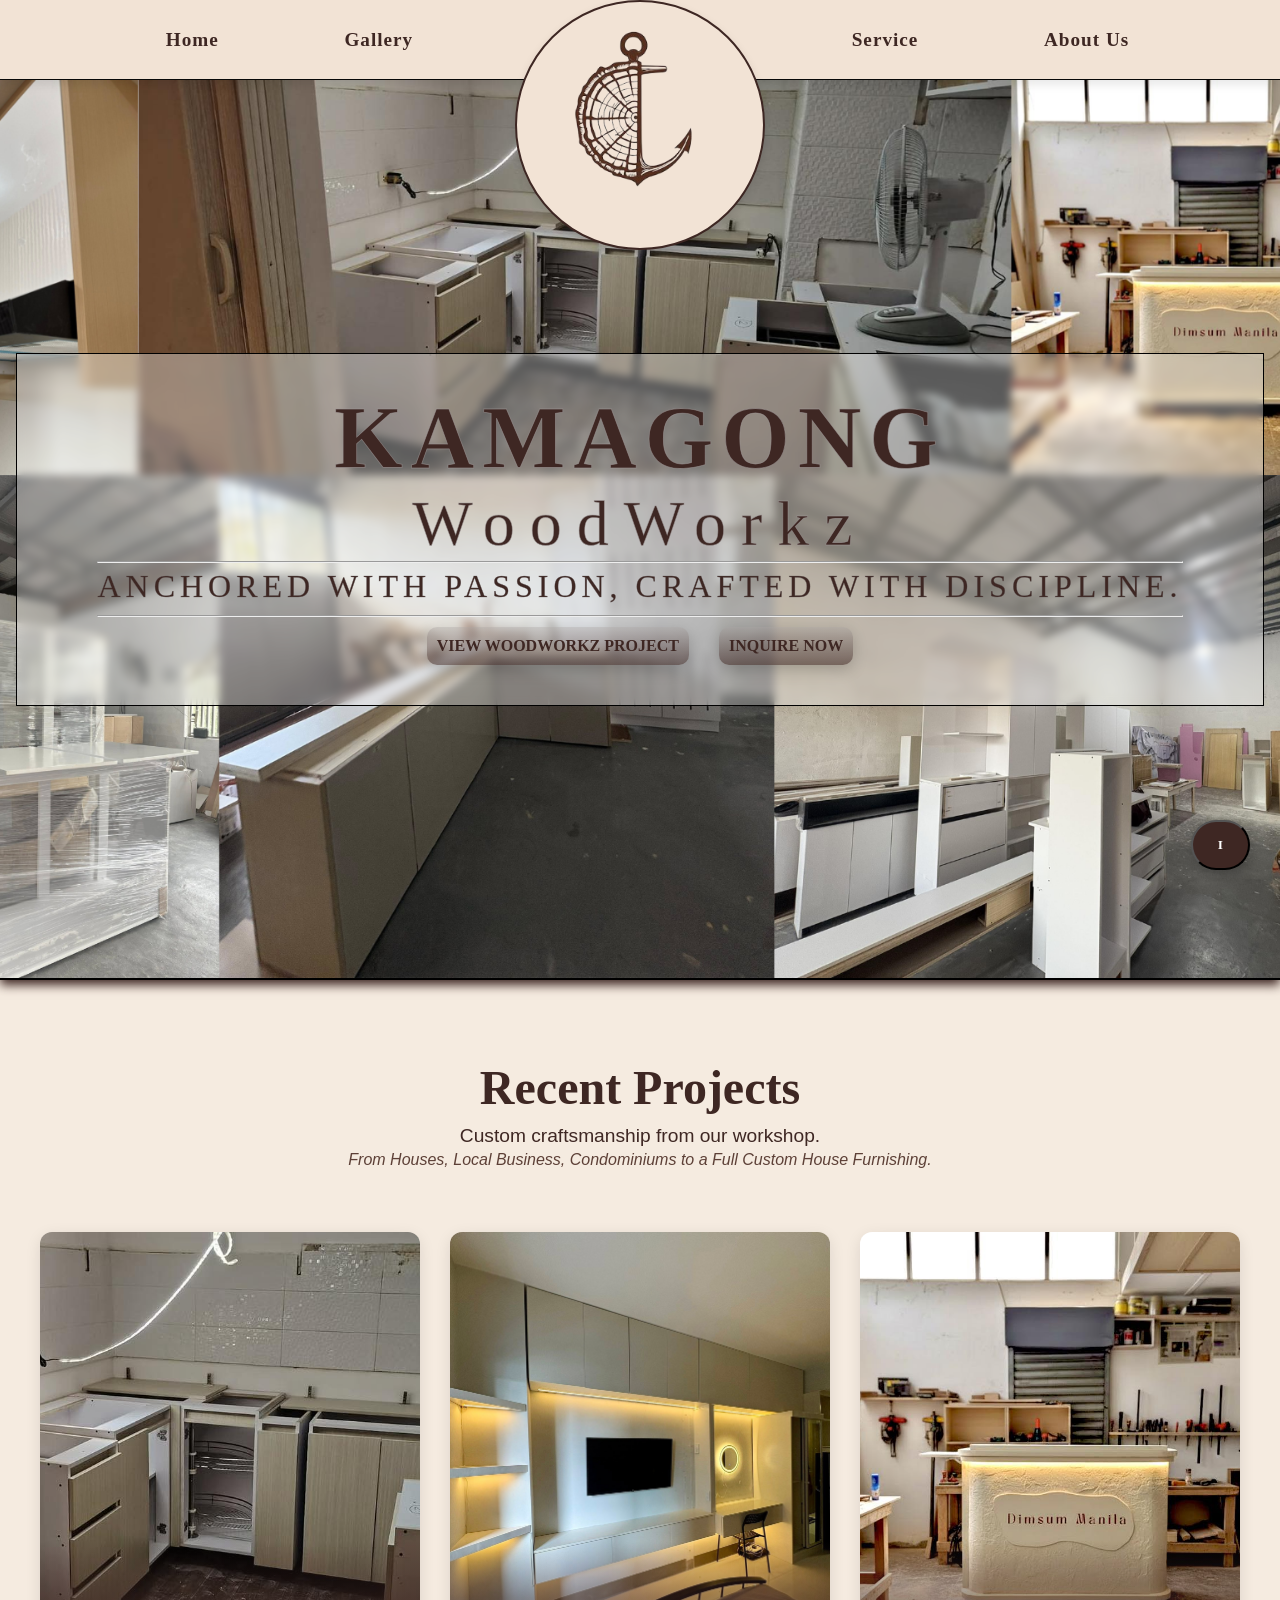
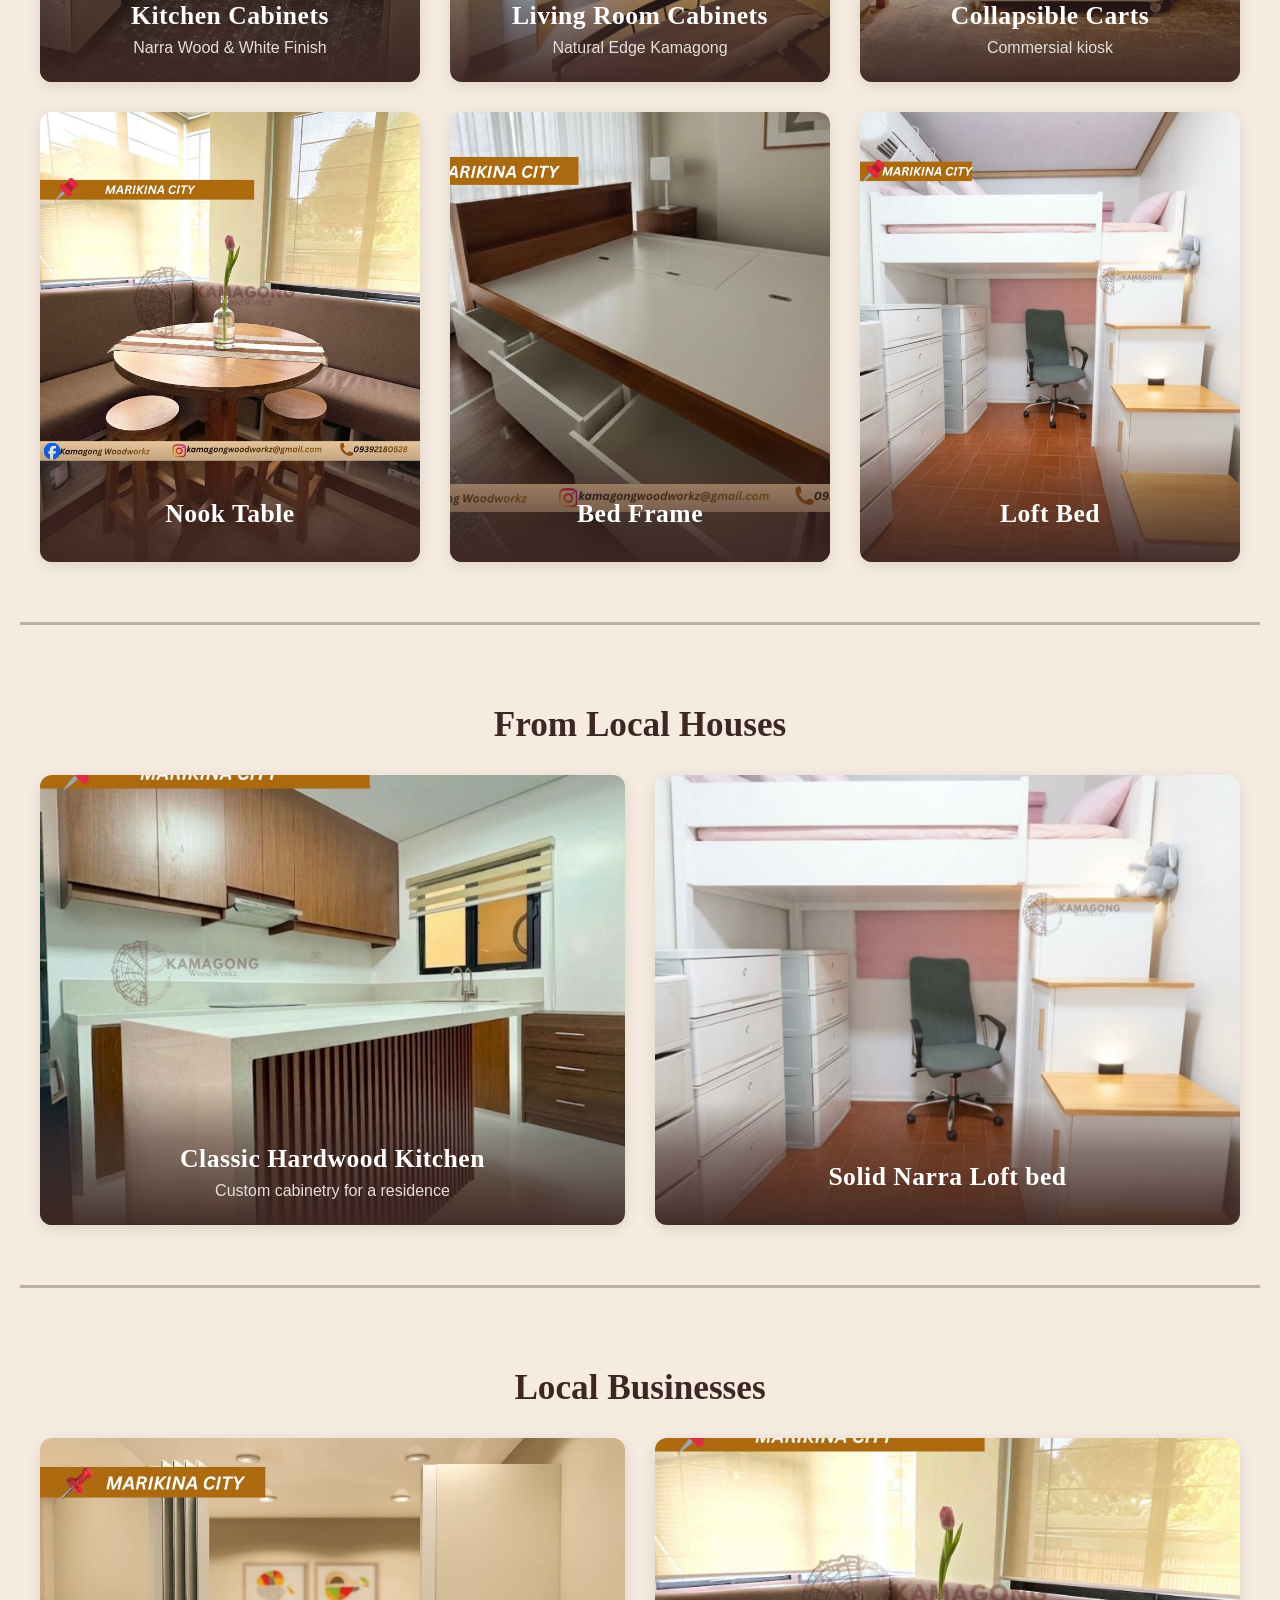
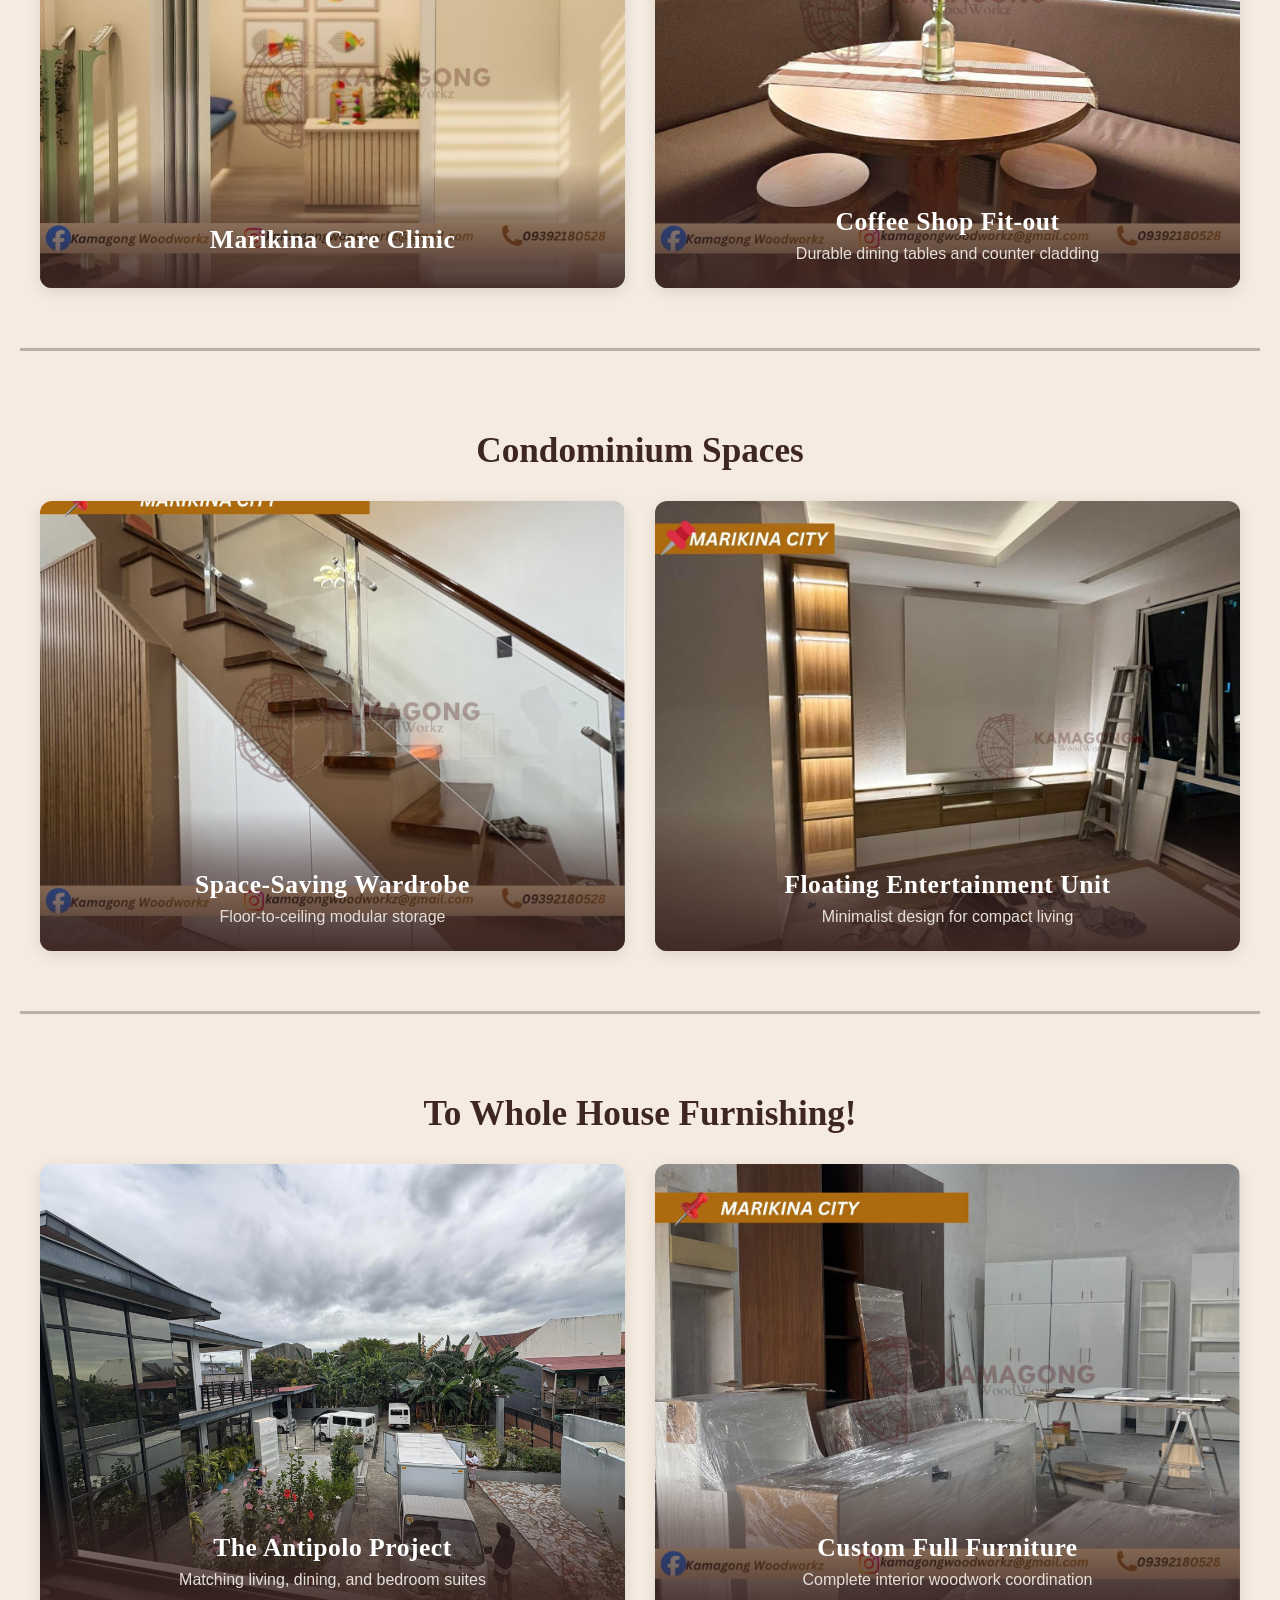
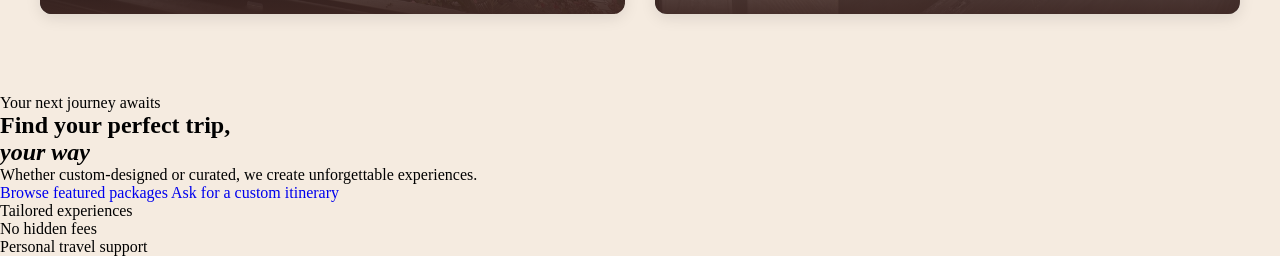
==== index.html @ b13bebf4 "1" ====
<!DOCTYPE html>
<html lang="en">
<head>
    <meta charset="UTF-8">
    <meta name="viewport" content="width=device-width, initial-scale=1.0">
    <title>Home | Kamagong WoodWorkz</title>

    <link rel="stylesheet" href="KamagongHome.css">
    <link rel="stylesheet" href="style.css">
    <link rel="stylesheet" href="navbarnew.css">
    <script src="navbar.js" defer></script>
  
</head>
        
<body>

   
    <header id="nav-bar" class="navbar">
        <nav class="nav-container">
            <div class="nav-links">
                <a href="KamagongHome.html">Home</a>
                <a href="#recent-projects">Gallery</a>
            </div>
            
            <div class="logo-wrapper">
               <a href="KamagongHome.html">
                <img src="photos/KAMAGONG-LOGO.png" alt="KamagongWoodWorkzLogo" class="logo-img">
                </a>
            </div>

            <div class="nav-links">
                <a href="KamagongService.html">Service</a>
                <a href="KamagongAboutUs.html">About Us</a>
            </div>
        </nav>
    </header>


    <section class="hero">
        <div class="hero-overlay">
            <div class="branding-box">
                <h1 class="main-title">KAMAGONG</h1>
                <h2 class="sub-title">WoodWorkz</h2>
                <hr>
                <h3 class="custom">ANCHORED WITH PASSION, CRAFTED WITH DISCIPLINE.</h3>
                <hr class="ruler">
                <div class="hero-buttons">
                        <a href="#recent-projects" class="hero-btn view-btn">View WoodWorkz Project</a>
                        <button class="hero-btn inquries-btn">Inquire Now</button>
                    </div>
                </div>

         </div>

    </section>


  <section id="recent-projects" class="gallery-section">
    <div class="gallery-header">
        <h2>Recent Projects</h2>
        <p class="p1">Custom craftsmanship from our workshop.</p>
        <p class="p2">From Houses, Local Business, Condominiums to a Full Custom House Furnishing.</p>
       
    </div>

    <div class="project-grid">

        <div class="project-card">
            <img src="photos/Modular Kitchen.png" alt="modern modular kitchen">
            <div class="card-gradient">
                <h3>Kitchen Cabinets</h3>
                <p>Narra Wood & White Finish</p>
            </div>
        </div>


        <div class="project-card">
            <img src="photos/Fameresidencescondominium.jpg" alt="modular cabinets">
            <div class="card-gradient">
                <h3>Living Room Cabinets</h3>
                <p>Natural Edge Kamagong</p>
            </div>
        </div>


        <div class="project-card">
            <img src="photos/kiosk.png" alt="collapsible carts">
            <div class="card-gradient">
                <h3>Collapsible Carts</h3>
                <p>Commersial kiosk</p>
            </div>
        </div>

    <div class="project-card">
            <img src="photos\breakfast nook table.jpg" alt="nook table">
            <div class="card-gradient">
                <h3>Nook Table</h3>
                <p></p>
            </div>
        </div>

    <div class="project-card">
            <img src="photos\custom bedframe.jpg" alt="Bed Frame">
            <div class="card-gradient">
                <h3>Bed Frame</h3>
                <p></p>
            </div>
        </div>
    
    <div  class="project-card">
            <img src="photos\friend loft bed.jpg" alt="loft bed">
            <div class="card-gradient">
                <h3>Loft Bed</h3>
                <p></p>
            </div>
        </div>
    </div>

<hr class="brik">

      <h3 class="category-title">From Local Houses</h3> 
    <div class="project-grid">
        <div class="project-card">
            <img src="photos\tangerine mar.jpg" alt="Residential Kitchen">
            <div class="card-gradient">
                <h3>Classic Hardwood Kitchen</h3>
                <p>Custom cabinetry for a residence</p>
            </div>
        </div>
        <div class="project-card">
            <img src="photos\friend loft bed.jpg" alt="loft bed">
            <div class="card-gradient">
                <h3>Solid Narra Loft bed</h3>
                <p></p>
            </div>
        </div>
    </div>

<hr class="brik">

    <h3 class="category-title">Local Businesses</h3>


    <div class="project-grid">
        <div class="project-card">
            <img src="photos\marikina care clinic.jpg" alt="clinic">
            <div class="card-gradient">
                <h3>Marikina Care Clinic</h3>
                <p></p>
            </div>
        </div>
        <div class="project-card">
            <img src="photos\breakfast nook table.jpg" alt="Cafe Tables">
            <div class="card-gradient">
                <h3>Coffee Shop Fit-out</h3>
                <p>Durable dining tables and counter cladding</p>
            </div>
        </div>
    </div>

 <hr class="brik">

    <h3 class="category-title">Condominium Spaces</h3>


    <div class="project-grid">
        <div class="project-card">
            <img src="photos\greenheight marikina.jpg" alt="Built-in Wardrobe">
            <div class="card-gradient">
                <h3>Space-Saving Wardrobe</h3>
                <p>Floor-to-ceiling modular storage</p>
            </div>
        </div>
        <div class="project-card">
            <img src="photos\MAKATI.jpg" alt="TV Console">
            <div class="card-gradient">
                <h3>Floating Entertainment Unit</h3>
                <p>Minimalist design for compact living</p>
            </div>
        </div>
    </div>
   
<hr class="brik">

    <h3 class="category-title">To Whole House Furnishing!</h3>
    <div class="project-grid">
        <div class="project-card">
            <img src="photos\antipolo rizal.jpg" alt="antipolohouse">
            <div class="card-gradient">
                <h3>The Antipolo Project</h3>
                <p>Matching living, dining, and bedroom suites</p>
            </div>
        </div>
        <div class="project-card">
            <img src="photos\satori residences.jpg" alt="Custom Full Furniture">
            <div class="card-gradient">
                <h3>Custom Full Furniture</h3>
                <p>Complete interior woodwork coordination</p>
            </div>
        </div>
    </div>

</section>




    <section class="cta-section">
    <div class="cta-inner">
        <p class="cta-accent">Your next journey awaits</p>
        <h2 class="cta-heading">
            Find your perfect trip,
            <br>
            <em>your way</em>
        </h2>
        <p class="cta-sub">
            Whether custom-designed or curated, we create unforgettable experiences.
        </p>
        <div class="cta-buttons">
            <a href="#packages" class="cta-btn cta-btn--primary">
                <i class="fa-solid fa-paper-plane"></i>
                Browse featured packages
            </a>
            <a href="contact.html?concern=custom" class="cta-btn cta-btn--secondary">
                <i class="fa-solid fa-user-plus"></i>
                Ask for a custom itinerary
            </a>
        </div>
    </div>
    
    <div class="cta-trust">
        <p>Tailored experiences</p>
        <p class="cta-trust-dot"></p>
        <p>No hidden fees</p>
        <p class="cta-trust-dot"></p>
        <p>Personal travel support</p>
    </div>
</section>

    <button class="inquire-btn" onclick="window.location.href='KamagongService.html'">I</button>


</body>
</html>
---- KamagongHome.css ----
/* Basic Reset */
:root 

@font-face {
    font-family: PlayfairDisplay; regular;
    src: url('Font\PlayfairDisplay-Regular.ttf') format('truetype');
    font-weight: 400;
    font-style: normal;
    font-display: swap;
}

@font-face {
    font-family: PlayfairDisplay; semi-bold;
    src: url('Font\PlayfairDisplay-SemiBold.ttf') format('truetype');
    font-weight: 600;
    font-style: normal;
    font-display: swap;
}

@font-face {
    font-family: nimbus san l; light;
    src: url('Font\nimbussansdot-ultrligh.otf') format('opentype');
    font-weight: 400;
    font-style: normal;
    font-display: swap;
}

@font-face {
    font-family: Freesans; oblique;
    src: url('Font\FreeSansOblique.otf') format('opentype');
    font-weight: 400;
    font-style: italic;
    font-display: swap;
}

@font-face {
    font-family: Freesans; bold;
    src: url('Font\FreeSansBold.otf') format('opentype');
    font-weight: 800;
    font-style: normal;
    font-display: swap;
}


* { 
    margin: 0;
    padding: 0;
    box-sizing: border-box;
}

body {
    font-family: 'PlayfairDisplay, serif;'
    background-color: #f4f4f4;
}


.hero {
    min-height: 100vh;
    background:  url('photos/KamagongMainBackground.png') no-repeat center center/cover;
    display: flex;
    border-bottom: 2px solid #000000;
    justify-content: center;
    box-shadow: 0 5px 10px #3e2723;
    align-items: center;
    position: relative; 
    z-index: 10;
}

.hero-buttons {
    display: flex;
    justify-content: center;
    gap: 30px;
}

.hero-btn {
    border: none;
    color:  #3e2723;
    padding: 10px 10px;
    font-size: 1rem;
    font-weight: 700;
    border-radius: 10px;
    text-decoration: none;
    cursor: pointer;
    transition: transform 0.2s ease, box-shadow 0.2s ease;
    text-transform: uppercase;
    font-family: var(--font-serif);
}



.view-btn {
    background-color: #a09a9963; 
    background: linear-gradient(to top, #3e27238f, #a09a9963);
    box-shadow: 0 5px 15px rgba(0,0,0,0.2);
}

.inquries-btn {
     background-color: #a09a9963; 
     background: linear-gradient(to top, #3e272396, #a09a9963);
     box-shadow: 0 5px 15px rgba(0,0,0,0.2);
}

.hero-btn:hover {
    transform: translateY(-2px);
    box-shadow: 0 10px 20px rgba(0,0,0,0.2);
}


/* Inquire Badge */
.hero-inquire-badge {
    position: absolute;
    bottom: 30px;
    right: 30px;
    background-color: #f6e6d1; /* The cream color from your logo */
    width: 110px;
    height: 110px;
    border-radius: 50%; 
    display: flex;
    flex-direction: column;
    justify-content: center;
    align-items: center;
    box-shadow: 0 4px 15px rgba(0,0,0,0.2);
    text-align: center;
    z-index: 30;
}

.badge-icon {
    width: 45px; 
    height: auto;
    margin-bottom: 5px;
}

.hero-inquire-badge p {
    font-size: 0.75rem;
    font-weight: bold;
    color: #3e2723;
    margin: 0;
    line-height: 1.2;
}


.aboutus {
    height: 120vh;
    background: url('half.png') no-repeat center center/cover;
    display: flex; 
    justify-content: center;
    align-items: center;
    position: relative;
}


.hero-overlay {
    background-color: rgba(255, 255, 255, 0.35); 
    backdrop-filter: blur(4px); 
    border: 1px solid #000000;
    padding: 40px 80px;
    text-align: center;
}

.main-title {
    font-size: 5.5rem;
    color: #3e2723; 
    -webkit-text-stroke: 0.8px #a19a9a96;
    letter-spacing: 8px;    
    line-height: 1;
    
}

.sub-title {
    font-size: 4rem;
    color: #3e2723;
    -webkit-text-stroke: 0.8px #a19a9a96;
    font-style: PlayfairDisplay;
    font-weight: 500;
    margin-top: 5px;
    letter-spacing: 15px;
}

.custom {
    font-size: 2rem;
    color: #3e2723;
    -webkit-text-stroke: 0.5px #5e545496;
    font-style: PlayfairDisplay;
    font-weight: 500;
    margin-top: 5px;
    letter-spacing: 5px;
}


        .inquire-widget {
            position: absolute;
            bottom: 30px;
            right: 50px;
            display: flex;
            flex-direction: column;
            align-items: center;
            z-index: 5;
        }

        .inquire-pointer {
            width: 0;
            height: 0;
            border-left: 10px solid transparent;
            border-right: 10px solid transparent;
            border-bottom: 12px solid #EBE4DD;
            margin-bottom: -1px; 
            filter: drop-shadow(0 -2px 2px rgba(0,0,0,0.2));
            z-index: 2;
        }


        .inquire-btn {
   
    position: fixed;
    bottom: 30px;
    right: 30px;
    z-index: 1000; 

    background-color: #3e2723; 
    color: #ffffff;
    padding: 15px 25px;
    border-radius: 50px; 
    text-decoration: none;
    font-weight: bold;
    font-family: 'Georgia', serif; 
    box-shadow: 0 4px 15px rgba(0, 0, 0, 0.3);
    
 
    transition: all 0.3s ease;
}

.inquire-btn:hover {
    background-color: #5d4037; 
    transform: translateY(-5px); 
    box-shadow: 0 10px 20px rgba(0, 0, 0, 0.4);
    color: #f5f5f5;
}

/* --- Base Section Styling --- */
.gallery-section {
    background-color: #f5ebe0; 
    padding: 80px 20px;
    text-align: center;
}

.gallery-header h2 {
    color: #3e2723; 
    font-size: 3rem;
    font-family: 'Georgia', serif;
    margin-bottom: 10px;
}

.p1{
    color: #3e2723;
    font-size: 1.2rem;
    font-family: 'Arial', sans-serif;
    margin-bottom: 0.2%;
}


.p2 {
    color: #5d4037; 
    font-size: 1rem;
    font-family: 'Arial', sans-serif;
    font-style: italic;
    margin-bottom: 60px; 
    line-height: 1.4;
}


/* --- The Grid Layout --- */
.project-grid {
    display: grid;
    grid-template-columns: repeat(auto-fit, minmax(320px, 1fr));
    gap: 30px;
    max-width: 1200px;
    margin: 0 auto;
}

.category-title {
    text-align: center;
    color: #3e2723;
    font-family: 'Georgia', serif;
    margin: 80px 0 30px;
    font-size: 2.2rem;
}


.project-card {
    position: relative;
    border-radius: 12px;
    overflow: hidden;
    height: 450px; 
    box-shadow: 0 4px 15px rgba(0, 0, 0, 0.1); 
    cursor: pointer;
}

/* The Image */
.project-card img {
    width: 100%;
    height: 100%;
    object-fit: cover; 
    transition: transform 0.5s ease; 
}


.card-gradient {
    position: absolute;
    bottom: 0;
    left: 0;
    width: 100%;
 
    background: linear-gradient(to top, rgba(62, 39, 35, 0.95) 0%, rgba(62, 39, 35, 0.5) 60%, transparent 100%);
    color: #ffffff;
    padding: 60px 20px 25px;
    box-sizing: border-box;
    text-align: center;
}

.card-gradient h3 {
    margin: 0 0 8px 0;
    font-family: 'nimbussansdot-ultrligh' light;
    font-size: 1.6rem;
    letter-spacing: 0.5px;
}

.card-gradient p {
    margin: 0;
    font-family: 'Arial', sans-serif;
    font-size: 1rem;
    color: #e6dfd9; 
}


.project-card:hover img {
    transform: scale(1.06);
}

hr.ruler {
margin: 10px auto;

}

hr.brik {
    width: 100%; 
    border: none; 
    border-top: 3px solid #3e2723; 
    opacity: 0.3; 
    

    margin: 60px auto; 
}





/* Mobile Responsiveness */
@media (max-width: 768px) {
    .nav-links { gap: 15px; }
    .main-title { font-size: 2.5rem; }
    .sub-title { font-size: 1.8rem; }
    .logo-wrapper { width: 100px; height: 100px; top: 15px; }
}
---- style.css ----
/*This is our global css file.*/

@font-face {
    font-family: Cinzel;
    src: url('Font\Cinzel.ttf') format('truetype');
    font-weight: 400;
    font-style: normal;
    font-display: swap;
}

@font-face {
    font-family: PlayfairDisplay; regular;
    src: url('Font\PlayfairDisplay-Regular.ttf') format('truetype');
    font-weight: 400;
    font-style: normal;
    font-display: swap;
}

@font-face {
    font-family: PlayfairDisplay; semi-bold;
    src: url('Font\PlayfairDisplay-SemiBold.ttf') format('truetype');
    font-weight: 600;
    font-style: normal;
    font-display: swap;
}

@font-face {
    font-family: Freesans;
    src: url('Font\FreeSans.otf') format('opentype');
    font-weight: 500;
    font-style: normal;
    font-display: swap;
}

@font-face {
    font-family: Freesans; bold;
    src: url('Font\FreeSansBold.otf') format('opentype');
    font-weight: 800;
    font-style: normal;
    font-display: swap;
}

@font-face {
    font-family: Freesans; oblique;
    src: url('Font\FreeSansOblique.otf') format('opentype');
    font-weight: 400;
    font-style: italic;
    font-display: swap;
}

@font-face {
    font-family: Freesans; bold oblique;
    src: url('Font\FreeSansBoldOblique.otf') format('opentype');
    font-weight: 800;
    font-style: italic;
    font-display: swap;
}

@font-face {
    font-family: nimbus san l; regular;
    src: url('Font\NimbusSanL-Reg.otf') format('opentype');
    font-weight: 400;
    font-style: normal;
    font-display: swap;
}

@font-face {
    font-family: nimbus san l; bold;
    src: url('Font\NimbusSanL-Bol.otf') format('opentype');
    font-weight: 800;
    font-style: normal;
    font-display: swap;
}

@font-face {
    font-family: nimbus san l; light;
    src: url('Font\nimbussansdot-ultrligh.otf') format('opentype');
    font-weight: 400;
    font-style: normal;
    font-display: swap;
}


:root {
--kamagong-meta:#502d1e; /*newmeta*/
--backround: #f5ebe0;
--kamagong:#5c2c18; /*Kamagong logo Color*/
--color: #3e2723;
--nav-bar: #fff7e9;
--white: #ffffff; /*for backrounds and text*/
--secondary-light: #8a96b0; /*Light Gray*/
--soft-blue: #dceaf1; /*(For Soft Look)*/
--surface: #f5f9fb;   /*Off-White background*/
--surface-strong: #edf4f7; /*For it to pop on white BG*/
--surface-line: #d8e5ec; /*Border on white*/
}
*{
    margin: 0;
    padding: 0;
    box-sizing: border-box;
    text-decoration: none;
    list-style: none;
}
body{
    min-height: 100vh;
    min-height: 100dvh;
    font-family: 'PlayFairDisplay' serif;
    background-color: #f5ebe0;
}
/*FOOTER*/
.site-footer {
    background: var(--primary-dark);
    color: rgba(255,255,255,0.7);
}

.footer-inner {
    display: grid;
    grid-template-columns: minmax(0, 2fr) minmax(280px, 1fr);
    gap: 48px;
    padding: 72px 6vw 56px;
    max-width: 1280px;
    margin: 0 auto;
    align-items: start;
}

.footer-main {
    display: grid;
    grid-template-columns: minmax(220px, 1.4fr) repeat(2, minmax(140px, 1fr));
    gap: 32px;
    align-items: start;
}

/* Brand col */
.footer-brand,
.footer-col,
.footer-contact {
    display: flex;
    flex-direction: column;
    align-items: flex-start;
    gap: 14px;
}

.footer-logo {
    font-family: PlayfairDisplay, serif;
    font-weight: 900;
    font-size: 1.35rem;
    color: var(--white);
    line-height: 1.2;
    display: block;
    margin-bottom: 14px;
}

.footer-logo span {
    font-size: 0.85rem;
    color: var(--gold);
    font-weight: 700;
    font-family: Montserrat, sans-serif;
    letter-spacing: 0.05em;
}

.footer-tagline {
    font-size: 0.83rem;
    line-height: 1.7;
    color: rgba(255,255,255,0.45);
    max-width: 260px;
    margin-bottom: 22px;
}

.footer-socials {
    display: flex;
    flex-wrap: wrap;
    gap: 10px;
}

.footer-socials a {
    width: 36px; height: 36px;
    border-radius: 50%;
    background: rgba(255,255,255,0.08);
    color: rgba(255,255,255,0.65);
    display: flex; align-items: center; justify-content: center;
    font-size: 0.85rem;
    transition: background 0.25s ease, color 0.25s ease, transform 0.25s ease;
}

.footer-socials a:hover { background: var(--gold); color: var(--primary-dark); transform: scale(1.12); }

/* Col headings */
.footer-col h4,
.footer-contact h4 {
    font-family: Montserrat, sans-serif;
    font-size: 0.7rem;
    font-weight: 800;
    letter-spacing: 0.18em;
    text-transform: uppercase;
    color: var(--white);
    margin-bottom: 20px;
    padding-bottom: 10px;
    border-bottom: 1px solid rgba(255,255,255,0.08);
}

.footer-col ul {
    list-style: none;
    display: flex;
    flex-direction: column;
    gap: 12px;
}

.footer-col ul li a {
    font-size: 0.83rem;
    color: rgba(255,255,255,0.52);
    transition: color 0.25s ease, padding-left 0.25s ease;
    display: inline-block;
}

.footer-col ul li a:hover { color: var(--gold); padding-left: 5px; }

.footer-contact-list {
    list-style: none;
    display: flex;
    flex-direction: column;
    gap: 16px;
    width: 100%;
}

.footer-contact-list li {
    display: flex;
    align-items: flex-start;
    gap: 12px;
    color: rgba(255,255,255,0.68);
}

.footer-contact-list i {
    color: var(--gold);
    font-size: 0.95rem;
    width: 16px;
    margin-top: 0.2rem;
    flex-shrink: 0;
}

.footer-contact-list a {
    font-size: 0.83rem;
    line-height: 1.7;
    color: rgba(255,255,255,0.68);
    transition: color 0.25s ease, opacity 0.25s ease;
}

.footer-contact-list a:hover {
    color: var(--gold);
}

/* Bottom bar */
.footer-bottom {
    display: flex;
    align-items: center;
    justify-content: space-between;
    flex-wrap: wrap;
    gap: 8px;
    padding: 20px 6vw;
    max-width: 1280px;
    margin: 0 auto;
    border-top: 1px solid rgba(255,255,255,0.06);
    font-size: 0.75rem;
    color: rgba(255,255,255,0.28);
}

/*Footer Responsive*/
/* Tablet */
@media (max-width: 900px) {
.footer-inner {
        grid-template-columns: 1fr 1fr;
        gap: 36px;
    }

    .footer-main {
        grid-template-columns: 1fr 1fr;
        gap: 28px;
    }

    .footer-brand {
        grid-column: 1 / -1;
    }
}
/* Mobile */
@media (max-width: 600px) {
    .footer-inner { 
        grid-template-columns: 1fr; 
        padding: 56px 5vw 40px; 
    }

    .footer-main {
        grid-template-columns: 1fr;
        gap: 24px;
    }

    .footer-brand,
    .footer-col,
    .footer-contact {
        align-items: center;
        text-align: center;
    }

    .footer-tagline {
        max-width: 100%;
    }

    .footer-col ul,
    .footer-contact-list {
        align-items: center;
    }

    .footer-contact-list li {
        justify-content: center;
        text-align: center;
    }

    .footer-bottom {
        flex-direction: column;
        text-align: center;
    }
    
}
---- navbarnew.css ----
/* Navigation Bar */
.navbar {
    background-color: #f2e3d5; /* Light cream/beige from image_bb0439.jpg */
    height: 80px; 
    display: flex;
    justify-content: center;
    align-items: center;
    position: relative;
    border-bottom: 1px solid #080808;
    z-index: 100;
    box-shadow: 0 4px 10px rgba(0,0,0,0.1);
}

.navbar {
  position: sticky;
  top: 0; 
  z-index: 100; 

}

.nav-container {
    width: 90%;
    max-width: 1200px;
    display: flex;
    justify-content: space-between;
    align-items: center;
    
}

.nav-links {
    display: flex;
    gap: 100px;
    flex: 1;
    justify-content: center;
    
}

.nav-links a {
    text-decoration: none;
    color: #3e2723;
    font-weight: 700;
    font-size: 1.2rem;
    letter-spacing: 1px;
    padding: 0.45rem 0.8rem;
    transition: background-color 0.3s ease;
    border-radius: 8px;
    
}

.nav-links a:hover {
            background-color: #3e27231f;
            box-shadow: 0 3px 5px #3e2723;
            transform: translateY(-3px); css
            
        } 


/* Floating Circular Logo */
.logo-wrapper {
    background-color: #f2e3d5;
    width: 250px;
    height: 250px;
    border-radius: 50%;
    border: 2px solid #3e2723;
    display: flex;
    justify-content: center;
    align-items: center;
    position: relative;
    top: 85px;
    transition: all 0.5s cubic-bezier(0.25, 1, 0.5, 1);
    box-shadow: 0 4px 10px rgba(0,0,0,0.1);
}

.logo-img {
    width: 500px;
    height: auto;
    transition: all 0.5s ease;
}
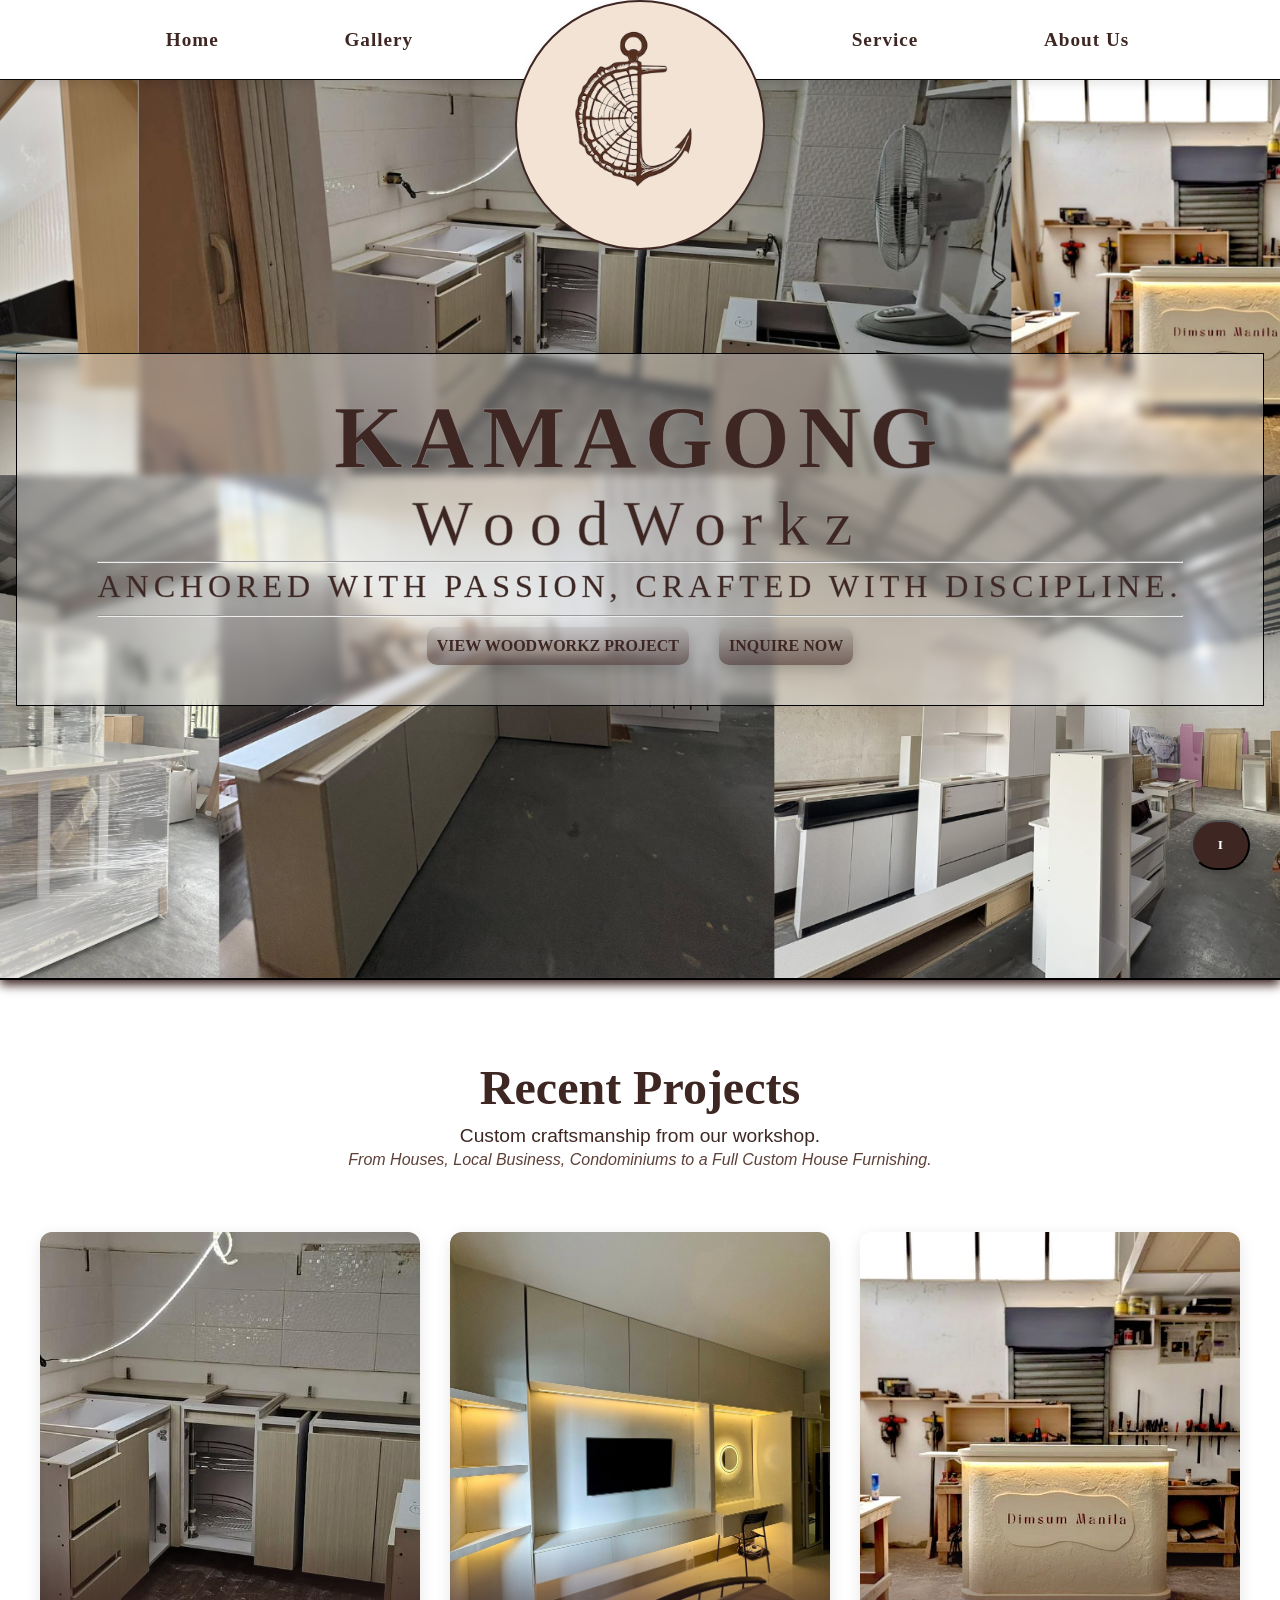
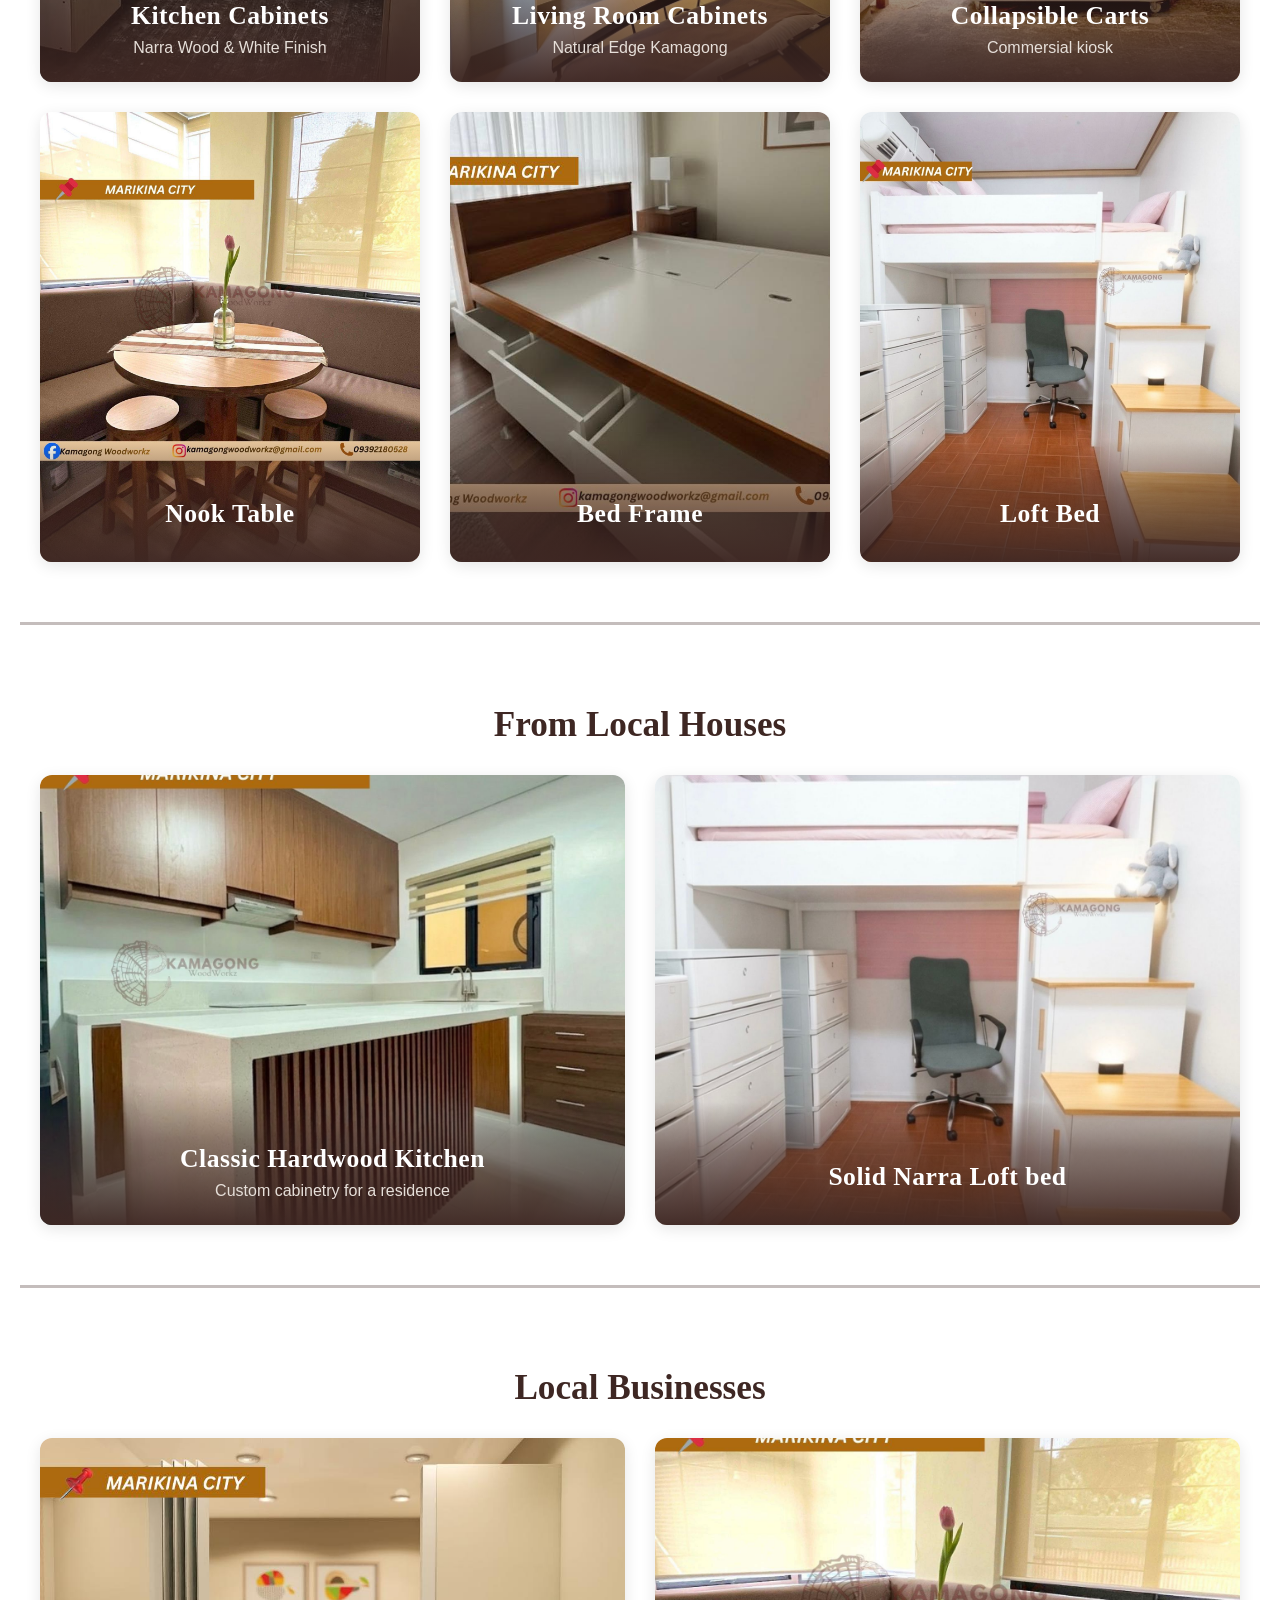
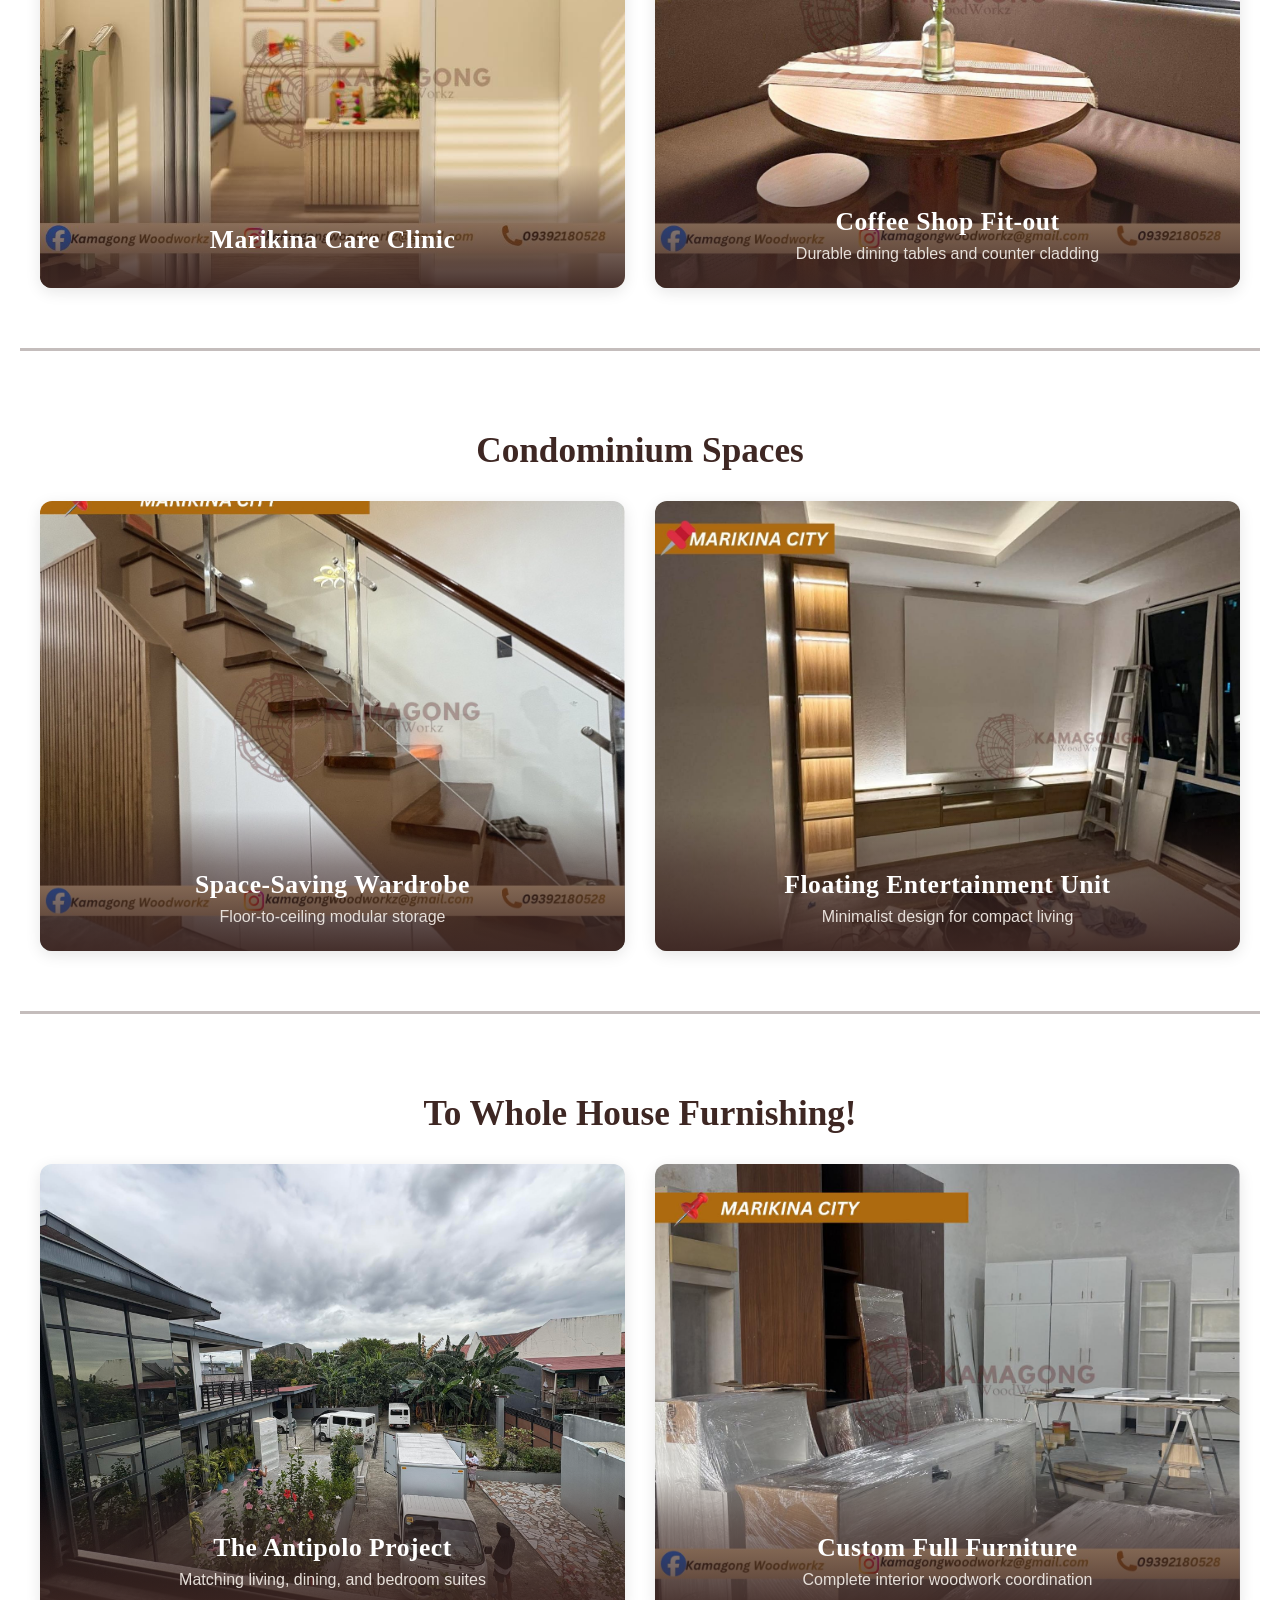
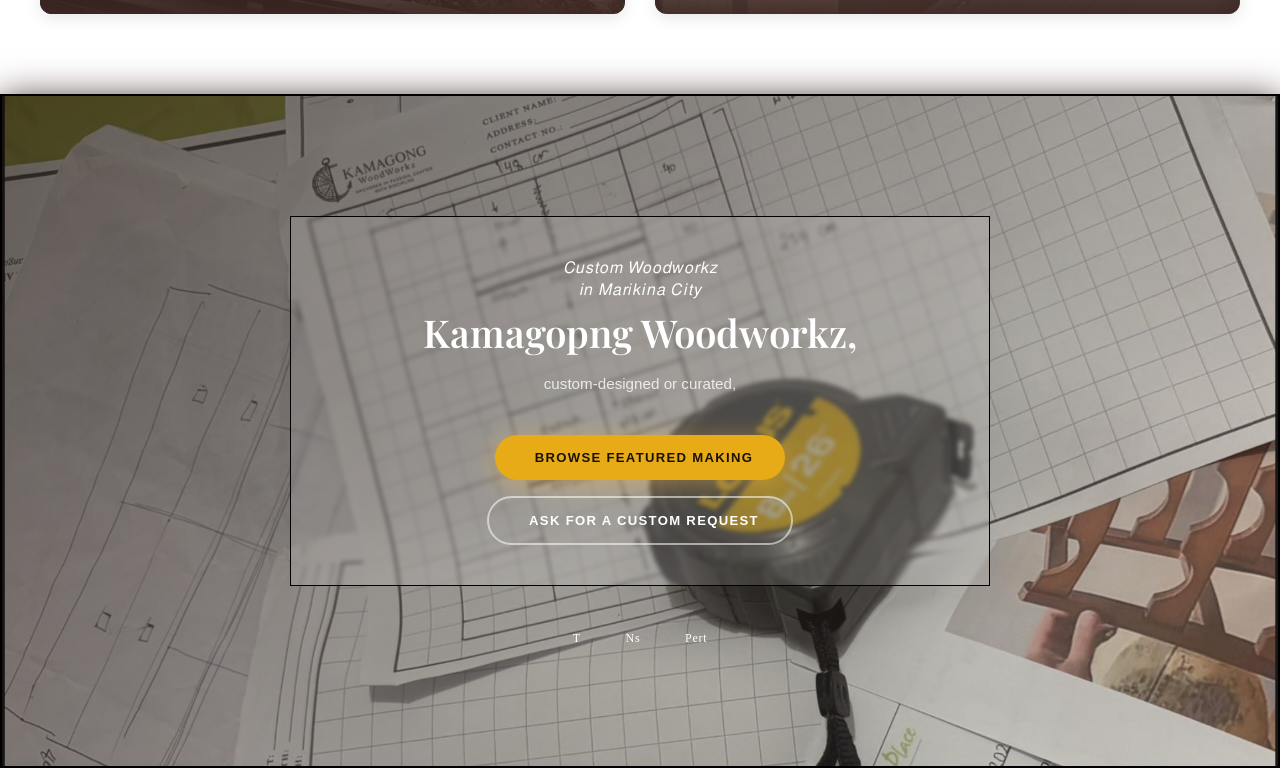
==== commit 5900966e: "cta sec" ====
--- a/index.html
+++ b/index.html
@@ -6,6 +6,7 @@
     <title>Home | Kamagong WoodWorkz</title>
 
     <link rel="stylesheet" href="KamagongHome.css">
+    <link rel="stylesheet" href="cta.css">
     <link rel="stylesheet" href="style.css">
     <link rel="stylesheet" href="navbarnew.css">
     <script src="navbar.js" defer></script>
@@ -201,41 +202,39 @@
     </div>
 
 </section>
-
-
-
-
-    <section class="cta-section">
+    
+<section class="cta-section">
     <div class="cta-inner">
-        <p class="cta-accent">Your next journey awaits</p>
+        <p class="cta-accent">Custom Woodworkz <br> in Marikina City</p></p>
+
         <h2 class="cta-heading">
-            Find your perfect trip,
-            <br>
-            <em>your way</em>
+       Kamagopng Woodworkz,<br><em></em>
         </h2>
+
         <p class="cta-sub">
-            Whether custom-designed or curated, we create unforgettable experiences.
+            custom-designed or curated,
         </p>
+
         <div class="cta-buttons">
-            <a href="#packages" class="cta-btn cta-btn--primary">
-                <i class="fa-solid fa-paper-plane"></i>
-                Browse featured packages
-            </a>
-            <a href="contact.html?concern=custom" class="cta-btn cta-btn--secondary">
-                <i class="fa-solid fa-user-plus"></i>
-                Ask for a custom itinerary
-            </a>
-        </div>
-    </div>
-    
+        <a href="#packages" class="cta-btn cta-btn--primary">
+            <i class="fa-solid fa-paper-plane"></i>Browse featured making
+        </a>
+        <a href="contact.html?concern=custom" class="cta-btn cta-btn--secondary">
+            <i class="fa-solid fa-user-plus"></i> Ask for a custom request
+        </a>
+        </div>
+    </div>
+
     <div class="cta-trust">
-        <p>Tailored experiences</p>
+        <p>T</p>
         <p class="cta-trust-dot"></p>
-        <p>No hidden fees</p>
+        <p>Ns</p>
         <p class="cta-trust-dot"></p>
-        <p>Personal travel support</p>
+        <p>Pert</p>
     </div>
 </section>
+
+
 
     <button class="inquire-btn" onclick="window.location.href='KamagongService.html'">I</button>
 
--- a/KamagongHome.css
+++ b/KamagongHome.css
@@ -1,42 +1,83 @@
-/* Basic Reset */
-:root 
-
-@font-face {
-    font-family: PlayfairDisplay; regular;
-    src: url('Font\PlayfairDisplay-Regular.ttf') format('truetype');
+/* --- Cinzel --- */
+@font-face {
+    font-family: 'Cinzel';
+    src: url('Font/Cinzel.ttf') format('truetype');
     font-weight: 400;
     font-style: normal;
     font-display: swap;
 }
 
-@font-face {
-    font-family: PlayfairDisplay; semi-bold;
-    src: url('Font\PlayfairDisplay-SemiBold.ttf') format('truetype');
-    font-weight: 600;
-    font-style: normal;
-    font-display: swap;
-}
-
-@font-face {
-    font-family: nimbus san l; light;
-    src: url('Font\nimbussansdot-ultrligh.otf') format('opentype');
+/* --- Playfair Display --- */
+@font-face {
+    font-family: 'PlayfairDisplay';
+    src: url('Font/PlayfairDisplay-Regular.ttf') format('truetype');
+    font-weight: 400; /* Regular */
+    font-style: normal;
+    font-display: swap;
+}
+
+@font-face {
+    font-family: 'PlayfairDisplay';
+    src: url('Font/PlayfairDisplay-SemiBold.ttf') format('truetype');
+    font-weight: 600; /* Semi-bold */
+    font-style: normal;
+    font-display: swap;
+}
+
+/* --- FreeSans --- */
+@font-face {
+    font-family: 'FreeSans';
+    src: url('Font/FreeSans.otf') format('opentype');
+    font-weight: 500;
+    font-style: normal;
+    font-display: swap;
+}
+
+@font-face {
+    font-family: 'FreeSans';
+    src: url('Font/FreeSansBold.otf') format('opentype');
+    font-weight: 800;
+    font-style: normal;
+    font-display: swap;
+}
+
+@font-face {
+    font-family: 'FreeSans';
+    src: url('Font/FreeSansOblique.otf') format('opentype');
     font-weight: 400;
-    font-style: normal;
-    font-display: swap;
-}
-
-@font-face {
-    font-family: Freesans; oblique;
-    src: url('Font\FreeSansOblique.otf') format('opentype');
+    font-style: oblique; /* Or italic */
+    font-display: swap;
+}
+
+@font-face {
+    font-family: 'FreeSans';
+    src: url('Font/FreeSansBoldOblique.otf') format('opentype');
+    font-weight: 800;
+    font-style: oblique;
+    font-display: swap;
+}
+
+/* --- Nimbus San L --- */
+@font-face {
+    font-family: 'Nimbus San L';
+    src: url('Font/NimbusSanL-Reg.otf') format('opentype');
     font-weight: 400;
-    font-style: italic;
-    font-display: swap;
-}
-
-@font-face {
-    font-family: Freesans; bold;
-    src: url('Font\FreeSansBold.otf') format('opentype');
+    font-style: normal;
+    font-display: swap;
+}
+
+@font-face {
+    font-family: 'Nimbus San L';
+    src: url('Font/NimbusSanL-Bol.otf') format('opentype');
     font-weight: 800;
+    font-style: normal;
+    font-display: swap;
+}
+
+@font-face {
+    font-family: 'Nimbus San L';
+    src: url('Font/nimbussansdot-ultrligh.otf') format('opentype');
+    font-weight: 300; /* Light is usually 300 */
     font-style: normal;
     font-display: swap;
 }
@@ -238,7 +279,7 @@
 
 /* --- Base Section Styling --- */
 .gallery-section {
-    background-color: #f5ebe0; 
+    background-color: #ffffff; 
     padding: 80px 20px;
     text-align: center;
 }
--- a/cta.css
+++ b/cta.css
@@ -0,0 +1,212 @@
+/* --- Cinzel --- */
+@font-face {
+    font-family: 'Cinzel';
+    src: url('Font/Cinzel.ttf') format('truetype');
+    font-weight: 400;
+    font-style: normal;
+    font-display: swap;
+}
+
+/* --- Playfair Display --- */
+@font-face {
+    font-family: 'PlayfairDisplay';
+    src: url('Font/PlayfairDisplay-Regular.ttf') format('truetype');
+    font-weight: 400; /* Regular */
+    font-style: normal;
+    font-display: swap;
+}
+
+@font-face {
+    font-family: 'PlayfairDisplay';
+    src: url('Font/PlayfairDisplay-SemiBold.ttf') format('truetype');
+    font-weight: 600; /* Semi-bold */
+    font-style: normal;
+    font-display: swap;
+}
+
+/* --- FreeSans --- */
+@font-face {
+    font-family: 'FreeSans';
+    src: url('Font/FreeSans.otf') format('opentype');
+    font-weight: 500;
+    font-style: normal;
+    font-display: swap;
+}
+
+@font-face {
+    font-family: 'FreeSans';
+    src: url('Font/FreeSansBold.otf') format('opentype');
+    font-weight: 800;
+    font-style: normal;
+    font-display: swap;
+}
+
+@font-face {
+    font-family: 'FreeSans';
+    src: url('Font/FreeSansOblique.otf') format('opentype');
+    font-weight: 400;
+    font-style: oblique; /* Or italic */
+    font-display: swap;
+}
+
+@font-face {
+    font-family: 'FreeSans';
+    src: url('Font/FreeSansBoldOblique.otf') format('opentype');
+    font-weight: 800;
+    font-style: oblique;
+    font-display: swap;
+}
+
+/* --- Nimbus San L --- */
+@font-face {
+    font-family: 'Nimbus San L';
+    src: url('Font/NimbusSanL-Reg.otf') format('opentype');
+    font-weight: 400;
+    font-style: normal;
+    font-display: swap;
+}
+
+@font-face {
+    font-family: 'Nimbus San L';
+    src: url('Font/NimbusSanL-Bol.otf') format('opentype');
+    font-weight: 800;
+    font-style: normal;
+    font-display: swap;
+}
+
+@font-face {
+    font-family: 'Nimbus San L';
+    src: url('Font/nimbussansdot-ultrligh.otf') format('opentype');
+    font-weight: 300; /* Light is usually 300 */
+    font-style: normal;
+    font-display: swap;
+}
+
+
+.cta-section {
+    min-height: 100%;
+    width: 100%;
+    padding: 120px 6vw;
+    background: url('photos/cta-backround.png') no-repeat center center/cover;
+    display: flex;
+    border: 2px solid #000000;
+    justify-content: center;
+    box-shadow: 0 5px 35px #3e2723;
+    align-items: center;
+    position: relative; 
+    z-index: 10;
+    flex-direction: column;
+    background-size: cover;
+    overflow: hidden;
+    
+}
+
+.cta-inner {
+
+    background-color: #ffffff1e;
+    backdrop-filter: blur(2px);
+    border: 1px solid #000000;
+    padding: 40px 80px;
+    text-align: center;
+
+}
+
+
+.cta-section::before {
+    content: '';
+    position: absolute;
+    inset: 0;
+    background: linear-gradient(135deg, #241a189f, #f2e3d51c);
+}
+
+
+.cta-inner {
+    position: relative;
+    z-index: 1;
+    text-align: center;
+    max-width: 700px;
+    margin: 0 auto;
+}
+
+
+.cta-accent {
+    font-family: freesans;
+    font-style: oblique;          
+    font-weight: 400;
+    color: #ffffff;
+    letter-spacing: 0.05em;
+    margin-bottom: 0.6rem; 
+}
+
+.cta-heading {
+    font-family: PlayfairDisplay, serif;
+    font-size: 2.4rem;
+    font-weight: 700;
+    color: #ffffff;
+    line-height: 1.15;
+    margin: 0 0 1rem;
+
+}
+
+.cta-sub {
+    font-family: Montserrat, sans-serif;
+    font-size: 0.95rem;
+    font-weight: 400;
+    color: rgba(255, 255, 255, 0.8);
+    line-height: 1.7;
+    margin: 0 0 2.4rem;
+}
+
+
+.cta-buttons {
+    display: flex;
+    gap: 16px;
+    justify-content: center;
+    flex-wrap: wrap;
+
+}
+
+.cta-btn--primary {
+    background: #e8ab18;
+    color: #1a1200;
+    box-shadow: 0 4px 24px rgba(240, 177, 61, 0.45);
+
+}
+
+.cta-btn {
+    display: inline-flex;
+    align-items: center;
+    gap: 8px;
+    padding: 15px 32px;
+    border-radius: 50px;
+    font-family: Montserrat, sans-serif;
+    font-size: 0.82rem;
+    font-weight: 800;
+    letter-spacing: 0.1em;
+    text-transform: uppercase;
+    cursor: pointer;
+    transition: all var(--trans);
+    position: relative;
+    overflow: hidden;
+
+}
+
+.cta-btn--secondary {
+    background: transparent;
+    color: #ffffff;
+    border: 2px solid rgba(255, 255, 255, 0.55);
+
+}
+
+.cta-trust {
+    position: relative;
+    margin-top: 2.8rem;
+    font-size: 0.75rem;
+    font-weight: 400;
+    letter-spacing: 0.06em;
+    color: #ffffff;
+    display: flex;
+    align-items: center;
+    justify-content: center;
+    gap: 1.4rem;
+}
--- a/style.css
+++ b/style.css
@@ -1,85 +1,86 @@
-/*This is our global css file.*/
-
-@font-face {
-    font-family: Cinzel;
-    src: url('Font\Cinzel.ttf') format('truetype');
+/* --- Cinzel --- */
+@font-face {
+    font-family: 'Cinzel';
+    src: url('Font/Cinzel.ttf') format('truetype');
     font-weight: 400;
     font-style: normal;
     font-display: swap;
 }
 
-@font-face {
-    font-family: PlayfairDisplay; regular;
-    src: url('Font\PlayfairDisplay-Regular.ttf') format('truetype');
+/* --- Playfair Display --- */
+@font-face {
+    font-family: 'PlayfairDisplay';
+    src: url('Font/PlayfairDisplay-Regular.ttf') format('truetype');
+    font-weight: 400; /* Regular */
+    font-style: normal;
+    font-display: swap;
+}
+
+@font-face {
+    font-family: 'PlayfairDisplay';
+    src: url('Font/PlayfairDisplay-SemiBold.ttf') format('truetype');
+    font-weight: 600; /* Semi-bold */
+    font-style: normal;
+    font-display: swap;
+}
+
+/* --- FreeSans --- */
+@font-face {
+    font-family: 'FreeSans';
+    src: url('Font/FreeSans.otf') format('opentype');
+    font-weight: 500;
+    font-style: normal;
+    font-display: swap;
+}
+
+@font-face {
+    font-family: 'FreeSans';
+    src: url('Font/FreeSansBold.otf') format('opentype');
+    font-weight: 800;
+    font-style: normal;
+    font-display: swap;
+}
+
+@font-face {
+    font-family: 'FreeSans';
+    src: url('Font/FreeSansOblique.otf') format('opentype');
     font-weight: 400;
-    font-style: normal;
-    font-display: swap;
-}
-
-@font-face {
-    font-family: PlayfairDisplay; semi-bold;
-    src: url('Font\PlayfairDisplay-SemiBold.ttf') format('truetype');
-    font-weight: 600;
-    font-style: normal;
-    font-display: swap;
-}
-
-@font-face {
-    font-family: Freesans;
-    src: url('Font\FreeSans.otf') format('opentype');
-    font-weight: 500;
-    font-style: normal;
-    font-display: swap;
-}
-
-@font-face {
-    font-family: Freesans; bold;
-    src: url('Font\FreeSansBold.otf') format('opentype');
+    font-style: oblique; /* Or italic */
+    font-display: swap;
+}
+
+@font-face {
+    font-family: 'FreeSans';
+    src: url('Font/FreeSansBoldOblique.otf') format('opentype');
     font-weight: 800;
-    font-style: normal;
-    font-display: swap;
-}
-
-@font-face {
-    font-family: Freesans; oblique;
-    src: url('Font\FreeSansOblique.otf') format('opentype');
+    font-style: oblique;
+    font-display: swap;
+}
+
+/* --- Nimbus San L --- */
+@font-face {
+    font-family: 'Nimbus San L';
+    src: url('Font/NimbusSanL-Reg.otf') format('opentype');
     font-weight: 400;
-    font-style: italic;
-    font-display: swap;
-}
-
-@font-face {
-    font-family: Freesans; bold oblique;
-    src: url('Font\FreeSansBoldOblique.otf') format('opentype');
+    font-style: normal;
+    font-display: swap;
+}
+
+@font-face {
+    font-family: 'Nimbus San L';
+    src: url('Font/NimbusSanL-Bol.otf') format('opentype');
     font-weight: 800;
-    font-style: italic;
-    font-display: swap;
-}
-
-@font-face {
-    font-family: nimbus san l; regular;
-    src: url('Font\NimbusSanL-Reg.otf') format('opentype');
-    font-weight: 400;
-    font-style: normal;
-    font-display: swap;
-}
-
-@font-face {
-    font-family: nimbus san l; bold;
-    src: url('Font\NimbusSanL-Bol.otf') format('opentype');
-    font-weight: 800;
-    font-style: normal;
-    font-display: swap;
-}
-
-@font-face {
-    font-family: nimbus san l; light;
-    src: url('Font\nimbussansdot-ultrligh.otf') format('opentype');
-    font-weight: 400;
-    font-style: normal;
-    font-display: swap;
-}
-
+    font-style: normal;
+    font-display: swap;
+}
+
+@font-face {
+    font-family: 'Nimbus San L';
+    src: url('Font/nimbussansdot-ultrligh.otf') format('opentype');
+    font-weight: 300; /* Light is usually 300 */
+    font-style: normal;
+    font-display: swap;
+}
 
 :root {
 --kamagong-meta:#502d1e; /*newmeta*/
--- a/navbarnew.css
+++ b/navbarnew.css
@@ -1,6 +1,6 @@
 /* Navigation Bar */
 .navbar {
-    background-color: #f2e3d5; /* Light cream/beige from image_bb0439.jpg */
+    background-color: #ffffff; /* Light cream/beige from image_bb0439.jpg */
     height: 80px; 
     display: flex;
     justify-content: center;
@@ -49,7 +49,7 @@
 
 .nav-links a:hover {
             background-color: #3e27231f;
-            box-shadow: 0 3px 5px #3e2723;
+            box-shadow: 0 3px 5px #3e272338;
             transform: translateY(-3px); css
             
         } 
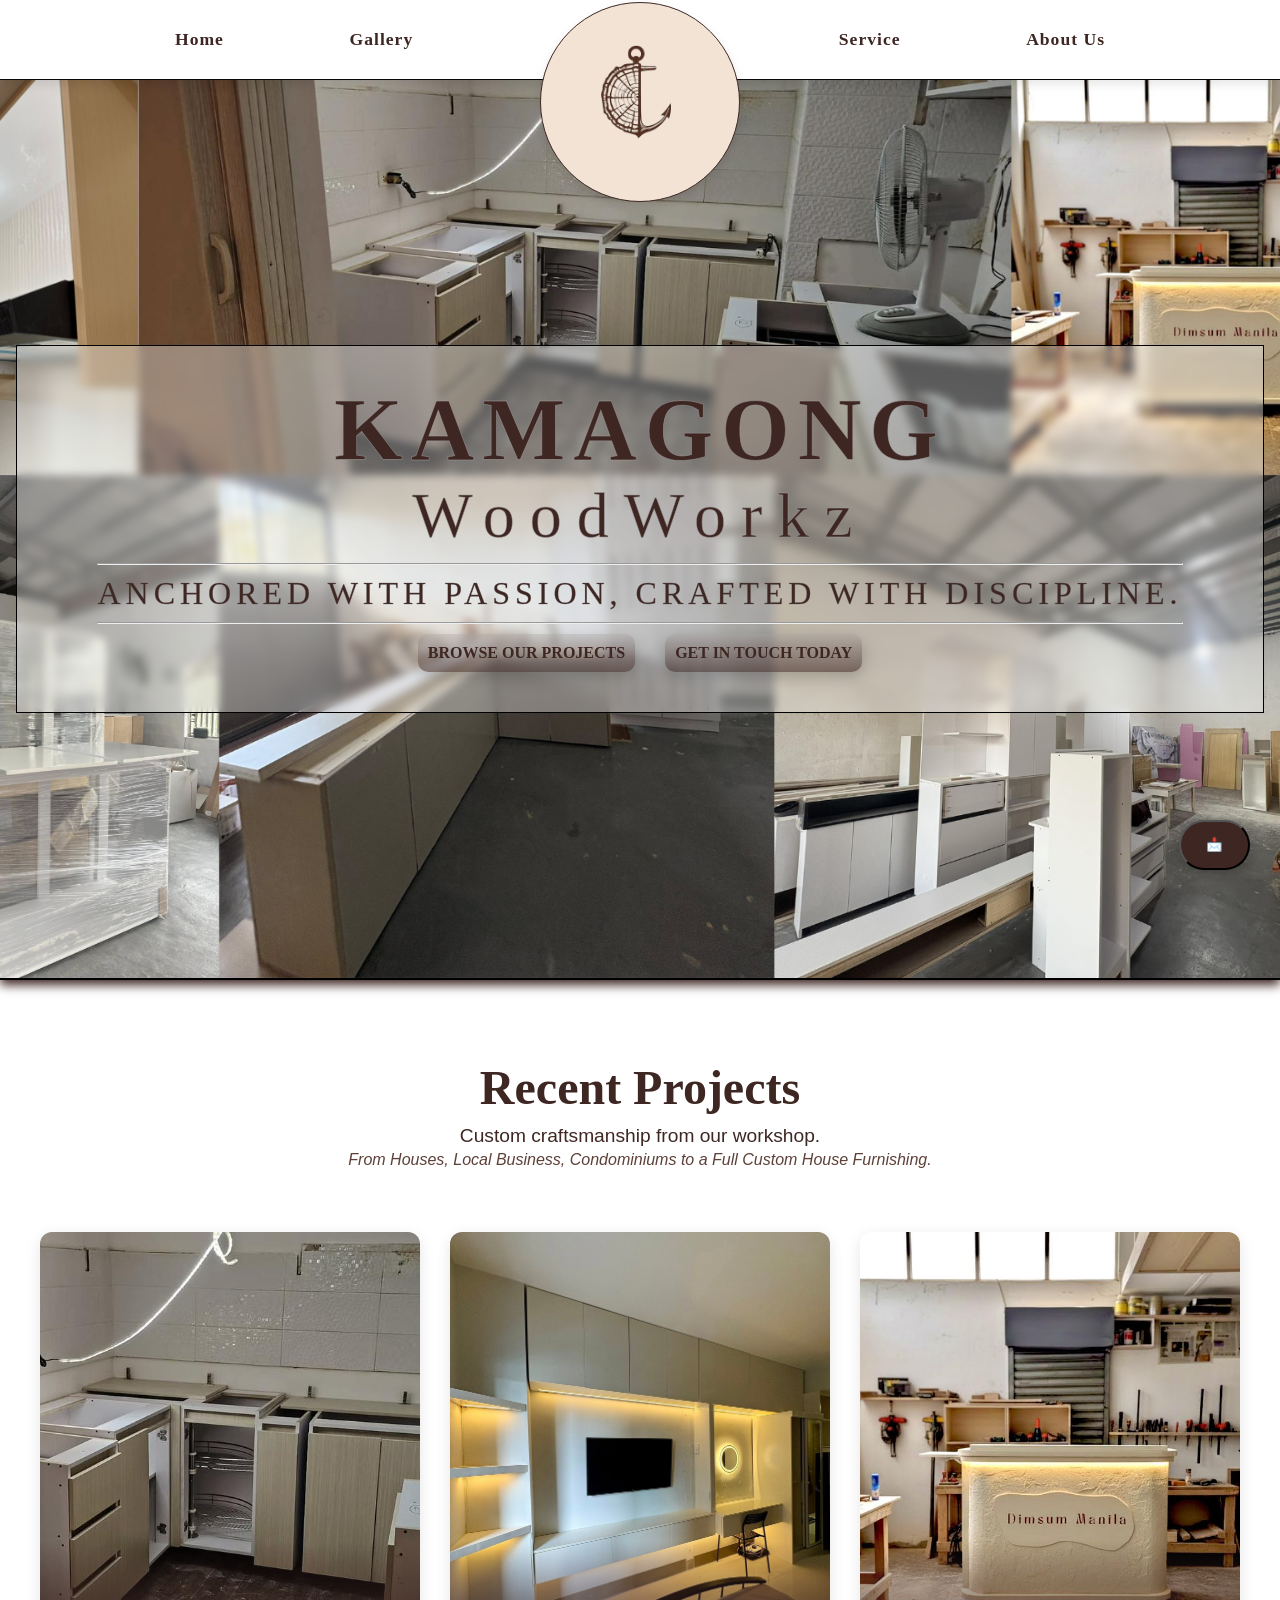
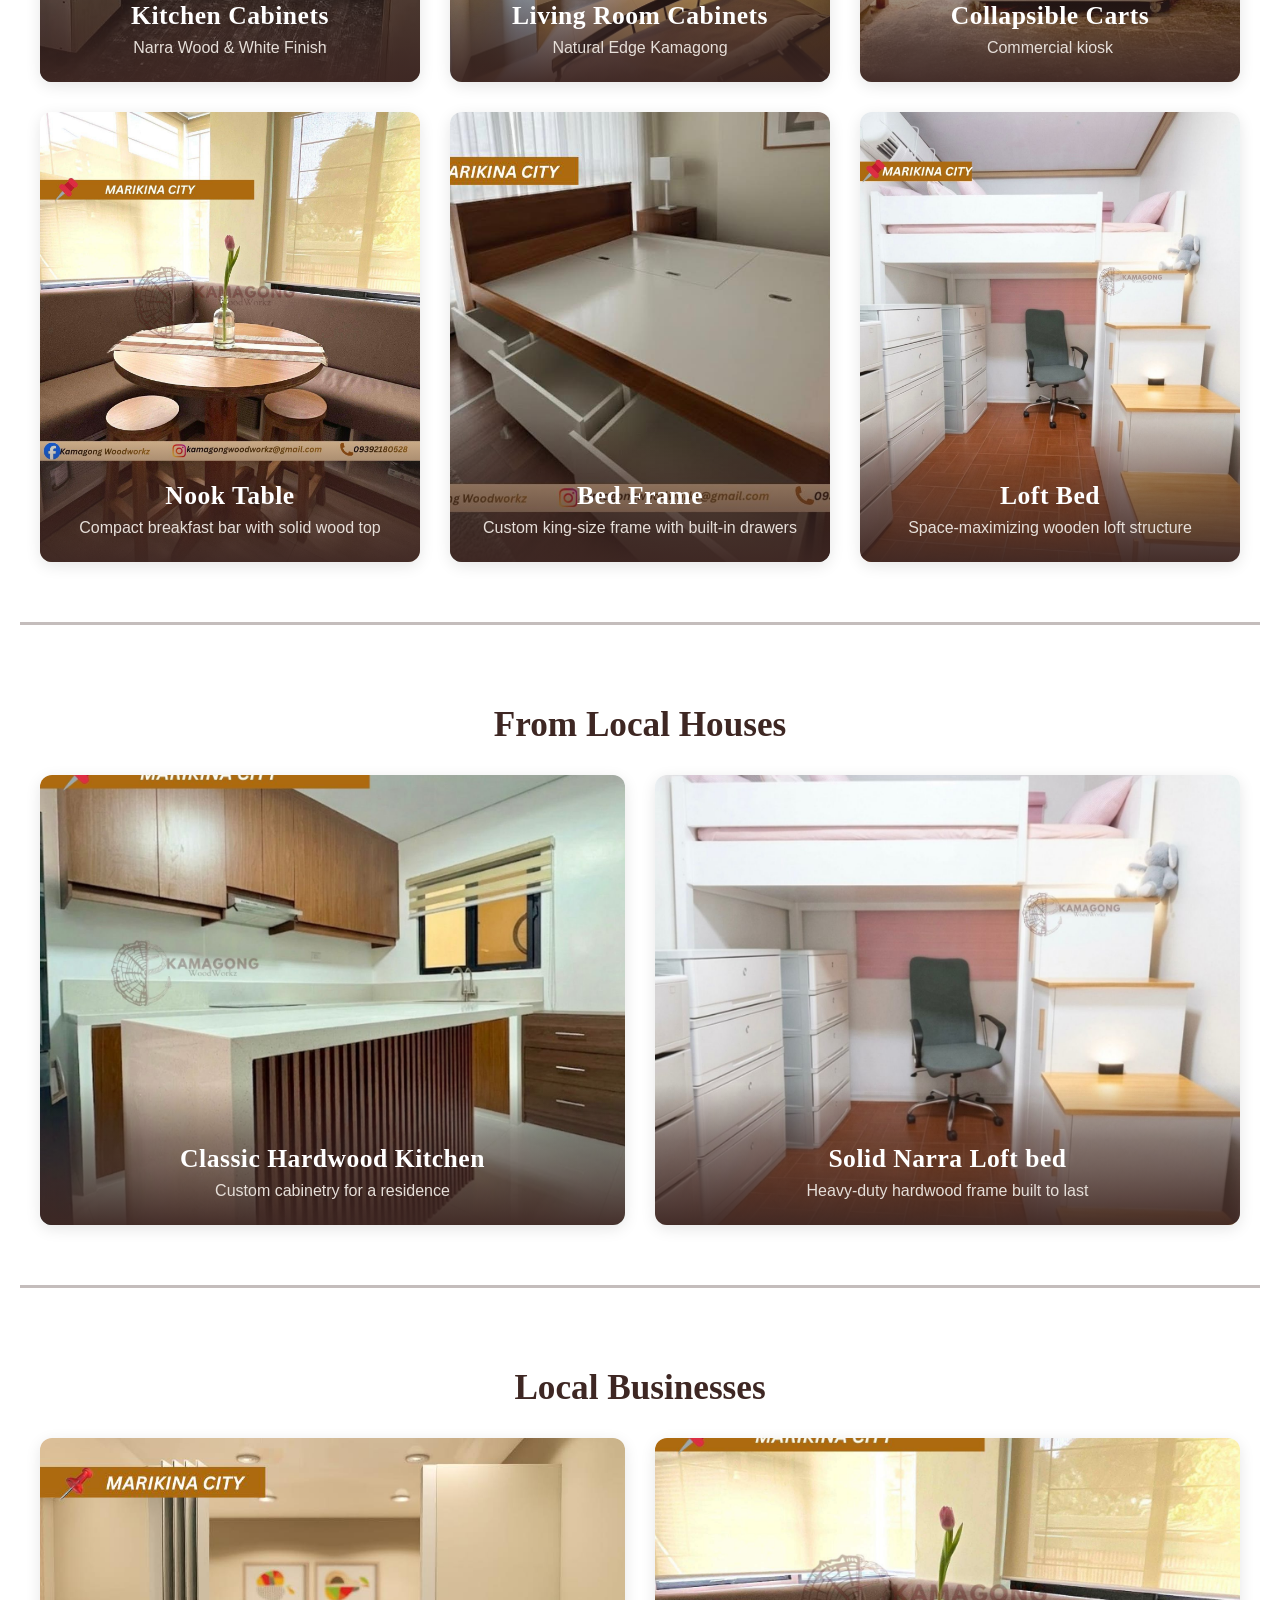
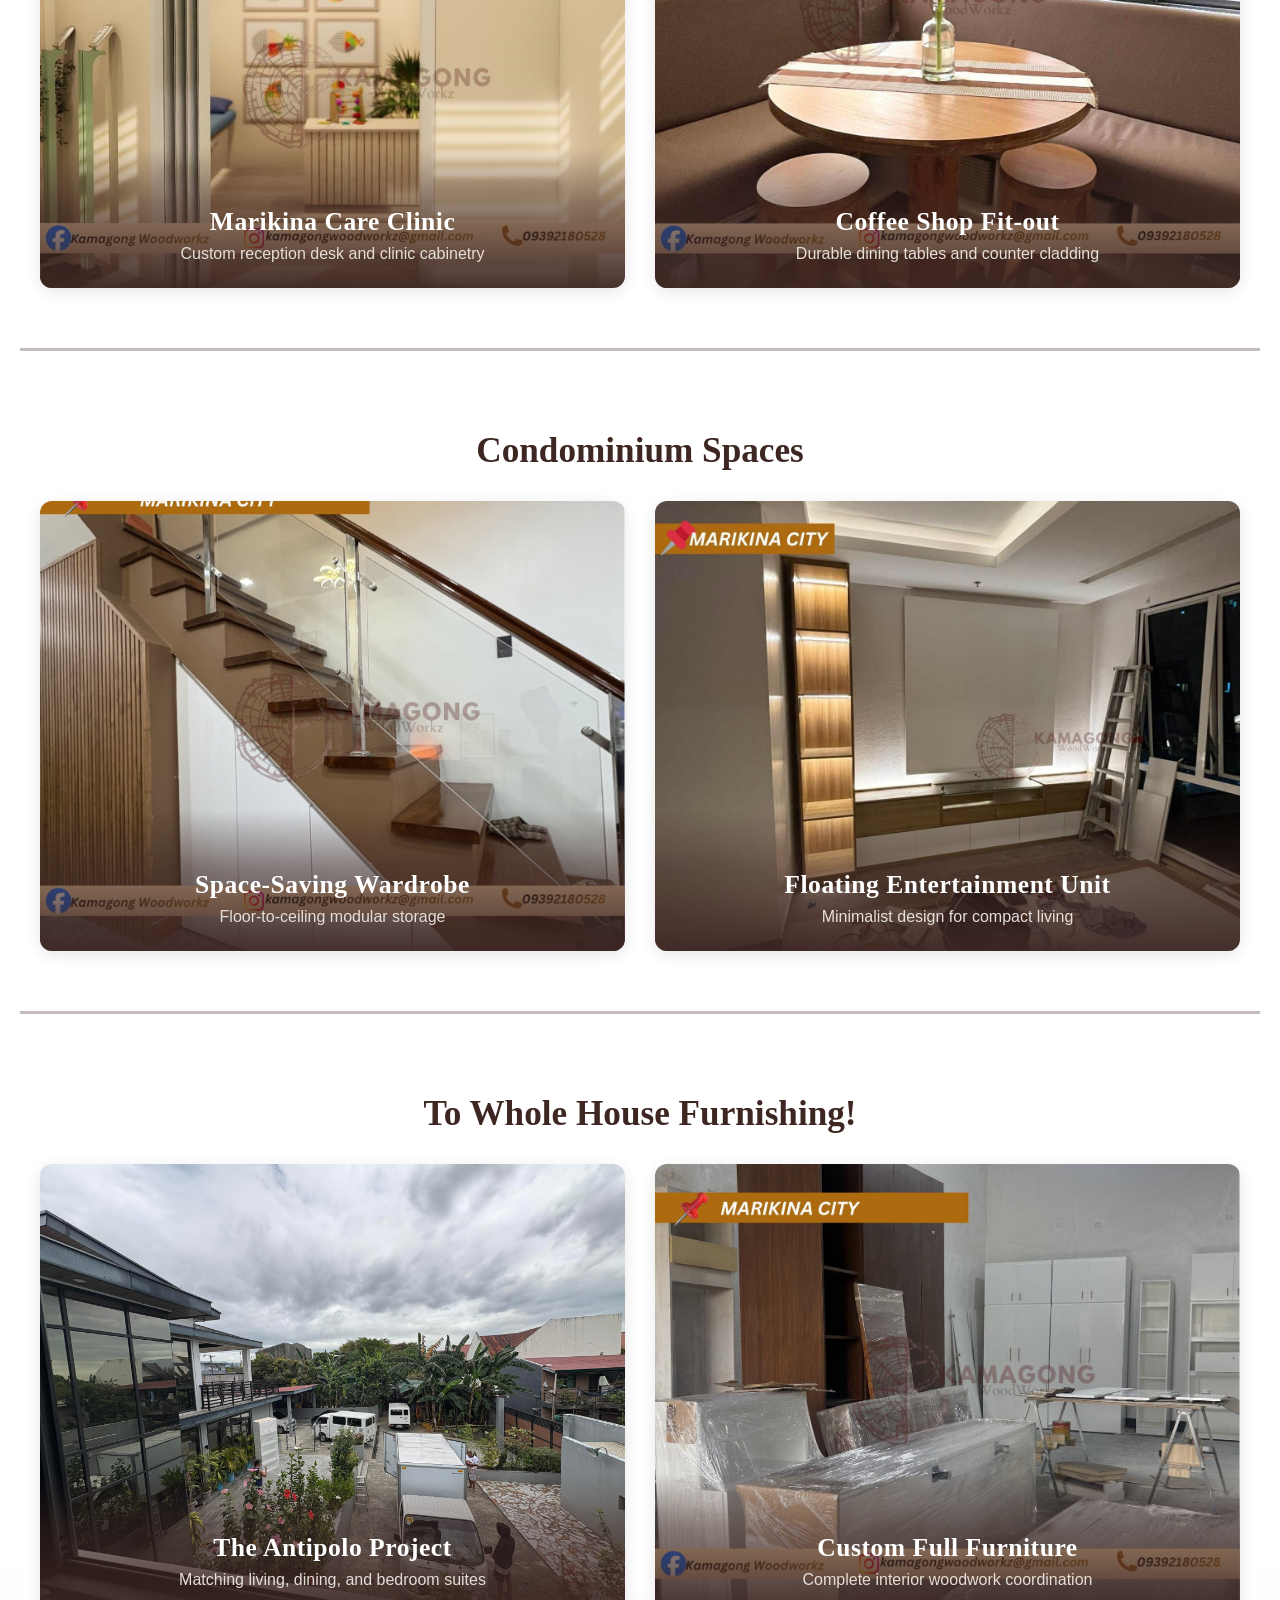
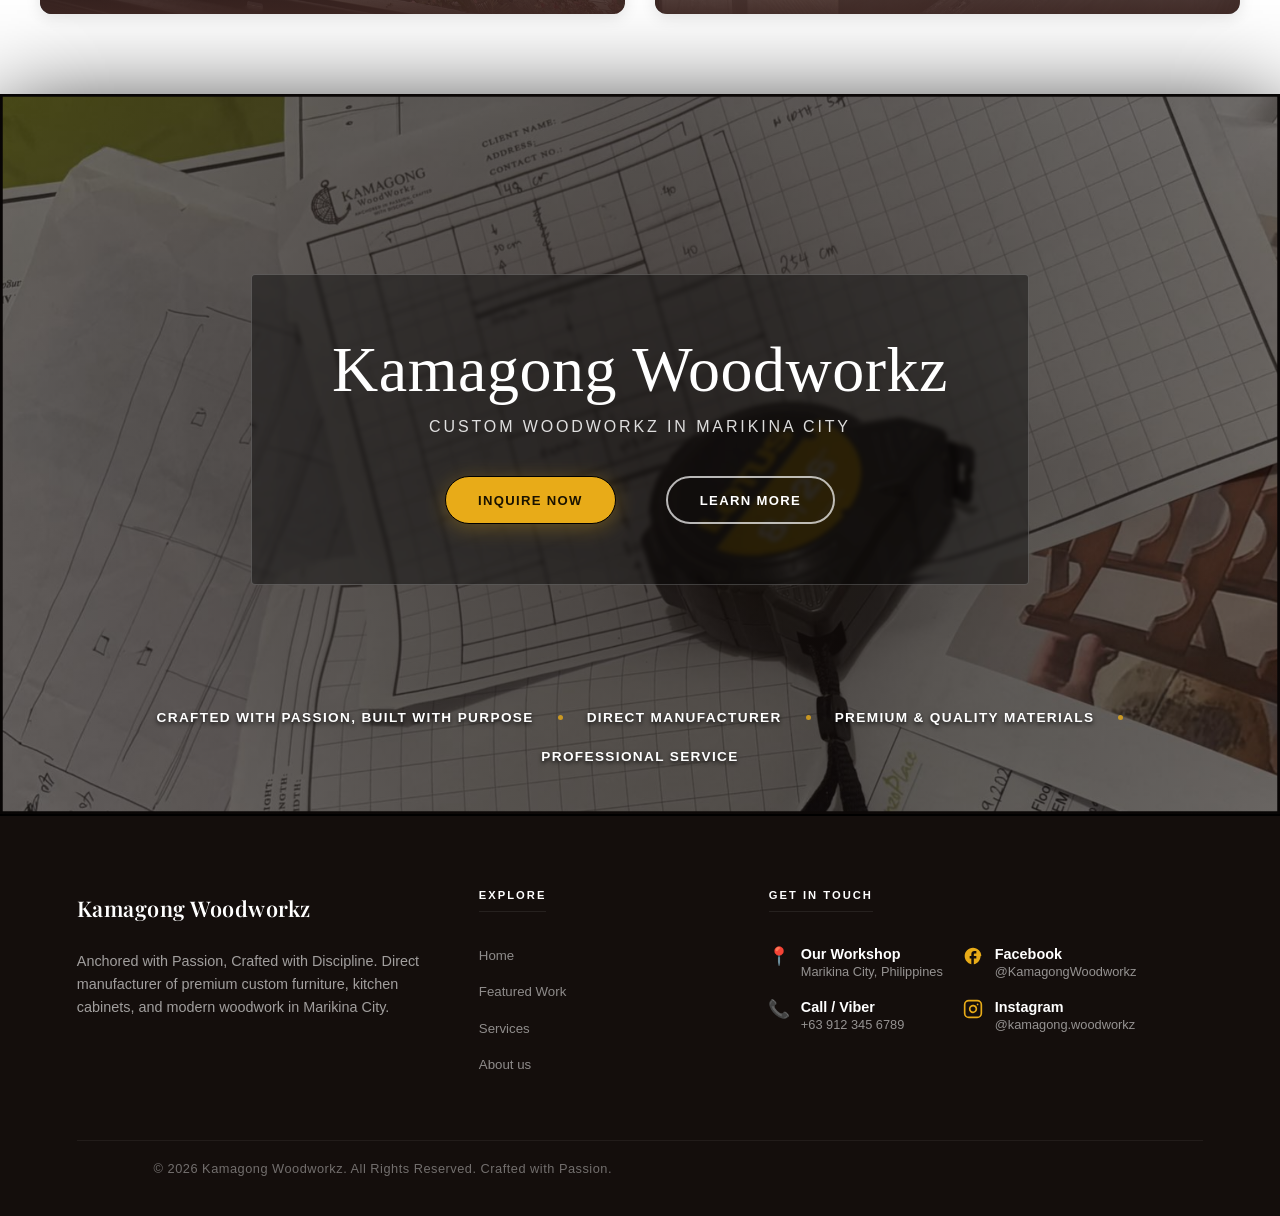
==== commit dfd02a22: "65%" ====
--- a/index.html
+++ b/index.html
@@ -7,237 +7,264 @@
 
     <link rel="stylesheet" href="KamagongHome.css">
     <link rel="stylesheet" href="cta.css">
+    <link rel="stylesheet" href="footer.css">
     <link rel="stylesheet" href="style.css">
     <link rel="stylesheet" href="navbarnew.css">
     <script src="navbar.js" defer></script>
-  
 </head>
-        
 <body>
 
-   
     <header id="nav-bar" class="navbar">
-        <nav class="nav-container">
-            <div class="nav-links">
-                <a href="KamagongHome.html">Home</a>
-                <a href="#recent-projects">Gallery</a>
-            </div>
-            
-            <div class="logo-wrapper">
-               <a href="KamagongHome.html">
+    <nav class="nav-container">
+        <button class="menu-toggle" id="mobile-menu" aria-label="Toggle navigation">
+            <span class="bar"></span>
+            <span class="bar"></span>
+            <span class="bar"></span>
+        </button>
+
+        <div class="logo-wrapper">
+           <a href="index.html">
                 <img src="photos/KAMAGONG-LOGO.png" alt="KamagongWoodWorkzLogo" class="logo-img">
-                </a>
-            </div>
-
-            <div class="nav-links">
-                <a href="KamagongService.html">Service</a>
-                <a href="KamagongAboutUs.html">About Us</a>
-            </div>
-        </nav>
-    </header>
-
+            </a>
+        </div>
+
+        <div class="nav-links" id="nav-links">
+            <a href="index.html" class="link-home">Home</a>
+            <a href="#recent-projects" class="link-gallery">Gallery</a>
+            <a href="KamagongService.html" class="link-service">Service</a>
+            <a href="KamagongAboutUs.html" class="link-about">About Us</a>
+        </div>
+    </nav>
+</header>
 
     <section class="hero">
         <div class="hero-overlay">
             <div class="branding-box">
                 <h1 class="main-title">KAMAGONG</h1>
                 <h2 class="sub-title">WoodWorkz</h2>
-                <hr>
+                <hr class="ruler">
                 <h3 class="custom">ANCHORED WITH PASSION, CRAFTED WITH DISCIPLINE.</h3>
                 <hr class="ruler">
                 <div class="hero-buttons">
-                        <a href="#recent-projects" class="hero-btn view-btn">View WoodWorkz Project</a>
-                        <button class="hero-btn inquries-btn">Inquire Now</button>
-                    </div>
-                </div>
-
-         </div>
-
+                    <a href="#recent-projects" class="hero-btn view-btn">Browse Our Projects</a>
+                    <button class="hero-btn inquries-btn">Get in Touch Today</button>
+                </div>
+            </div>
+        </div>
     </section>
 
-
-  <section id="recent-projects" class="gallery-section">
-    <div class="gallery-header">
-        <h2>Recent Projects</h2>
-        <p class="p1">Custom craftsmanship from our workshop.</p>
-        <p class="p2">From Houses, Local Business, Condominiums to a Full Custom House Furnishing.</p>
+    <section id="recent-projects" class="gallery-section">
+        <div class="gallery-header">
+            <h2>Recent Projects</h2>
+            <p class="p1">Custom craftsmanship from our workshop.</p>
+            <p class="p2">From Houses, Local Business, Condominiums to a Full Custom House Furnishing.</p>
+        </div>
+
+        <div class="project-grid">
+            <div class="project-card">
+                <img src="photos/Modular Kitchen.png" alt="modern modular kitchen">
+                <div class="card-gradient">
+                    <h3>Kitchen Cabinets</h3>
+                    <p>Narra Wood & White Finish</p>
+                </div>
+            </div>
+            <div class="project-card">
+                <img src="photos/Fameresidencescondominium.jpg" alt="modular cabinets">
+                <div class="card-gradient">
+                    <h3>Living Room Cabinets</h3>
+                    <p>Natural Edge Kamagong</p>
+                </div>
+            </div>
+            <div class="project-card">
+                <img src="photos/kiosk.png" alt="collapsible carts">
+                <div class="card-gradient">
+                    <h3>Collapsible Carts</h3>
+                    <p>Commercial kiosk</p>
+                </div>
+            </div>
+            <div class="project-card">
+                <img src="photos/breakfast nook table.jpg" alt="nook table">
+                <div class="card-gradient">
+                    <h3>Nook Table</h3>
+                    <p>Compact breakfast bar with solid wood top</p>
+                </div>
+            </div>
+            <div class="project-card">
+                <img src="photos/custom bedframe.jpg" alt="Bed Frame">
+                <div class="card-gradient">
+                    <h3>Bed Frame</h3>
+                    <p>Custom king-size frame with built-in drawers</p>
+                </div>
+            </div>
+            <div class="project-card">
+                <img src="photos/friend loft bed.jpg" alt="loft bed">
+                <div class="card-gradient">
+                    <h3>Loft Bed</h3>
+                    <p>Space-maximizing wooden loft structure</p>
+                </div>
+            </div>
+        </div>
+
+        <hr class="brik">
+        <h3 class="category-title">From Local Houses</h3> 
+        <div class="project-grid">
+            <div class="project-card">
+                <img src="photos/tangerine mar.jpg" alt="Residential Kitchen">
+                <div class="card-gradient">
+                    <h3>Classic Hardwood Kitchen</h3>
+                    <p>Custom cabinetry for a residence</p>
+                </div>
+            </div>
+            <div class="project-card">
+                <img src="photos/friend loft bed.jpg" alt="loft bed">
+                <div class="card-gradient">
+                    <h3>Solid Narra Loft bed</h3>
+                    <p>Heavy-duty hardwood frame built to last</p>
+                </div>
+            </div>
+        </div>
+
+        <hr class="brik">
+        <h3 class="category-title">Local Businesses</h3>
+        <div class="project-grid">
+            <div class="project-card">
+                <img src="photos/marikina care clinic.jpg" alt="clinic">
+                <div class="card-gradient">
+                    <h3>Marikina Care Clinic</h3>
+                    <p>Custom reception desk and clinic cabinetry</p>
+                </div>
+            </div>
+            <div class="project-card">
+                <img src="photos/breakfast nook table.jpg" alt="Cafe Tables">
+                <div class="card-gradient">
+                    <h3>Coffee Shop Fit-out</h3>
+                    <p>Durable dining tables and counter cladding</p>
+                </div>
+            </div>
+        </div>
+
+        <hr class="brik">
+        <h3 class="category-title">Condominium Spaces</h3>
+        <div class="project-grid">
+            <div class="project-card">
+                <img src="photos/greenheight marikina.jpg" alt="Built-in Wardrobe">
+                <div class="card-gradient">
+                    <h3>Space-Saving Wardrobe</h3>
+                    <p>Floor-to-ceiling modular storage</p>
+                </div>
+            </div>
+            <div class="project-card">
+                <img src="photos/MAKATI.jpg" alt="TV Console">
+                <div class="card-gradient">
+                    <h3>Floating Entertainment Unit</h3>
+                    <p>Minimalist design for compact living</p>
+                </div>
+            </div>
+        </div>
        
-    </div>
-
-    <div class="project-grid">
-
-        <div class="project-card">
-            <img src="photos/Modular Kitchen.png" alt="modern modular kitchen">
-            <div class="card-gradient">
-                <h3>Kitchen Cabinets</h3>
-                <p>Narra Wood & White Finish</p>
-            </div>
-        </div>
-
-
-        <div class="project-card">
-            <img src="photos/Fameresidencescondominium.jpg" alt="modular cabinets">
-            <div class="card-gradient">
-                <h3>Living Room Cabinets</h3>
-                <p>Natural Edge Kamagong</p>
-            </div>
-        </div>
-
-
-        <div class="project-card">
-            <img src="photos/kiosk.png" alt="collapsible carts">
-            <div class="card-gradient">
-                <h3>Collapsible Carts</h3>
-                <p>Commersial kiosk</p>
-            </div>
-        </div>
-
-    <div class="project-card">
-            <img src="photos\breakfast nook table.jpg" alt="nook table">
-            <div class="card-gradient">
-                <h3>Nook Table</h3>
-                <p></p>
-            </div>
-        </div>
-
-    <div class="project-card">
-            <img src="photos\custom bedframe.jpg" alt="Bed Frame">
-            <div class="card-gradient">
-                <h3>Bed Frame</h3>
-                <p></p>
-            </div>
-        </div>
-    
-    <div  class="project-card">
-            <img src="photos\friend loft bed.jpg" alt="loft bed">
-            <div class="card-gradient">
-                <h3>Loft Bed</h3>
-                <p></p>
-            </div>
-        </div>
-    </div>
-
-<hr class="brik">
-
-      <h3 class="category-title">From Local Houses</h3> 
-    <div class="project-grid">
-        <div class="project-card">
-            <img src="photos\tangerine mar.jpg" alt="Residential Kitchen">
-            <div class="card-gradient">
-                <h3>Classic Hardwood Kitchen</h3>
-                <p>Custom cabinetry for a residence</p>
-            </div>
-        </div>
-        <div class="project-card">
-            <img src="photos\friend loft bed.jpg" alt="loft bed">
-            <div class="card-gradient">
-                <h3>Solid Narra Loft bed</h3>
-                <p></p>
-            </div>
-        </div>
-    </div>
-
-<hr class="brik">
-
-    <h3 class="category-title">Local Businesses</h3>
-
-
-    <div class="project-grid">
-        <div class="project-card">
-            <img src="photos\marikina care clinic.jpg" alt="clinic">
-            <div class="card-gradient">
-                <h3>Marikina Care Clinic</h3>
-                <p></p>
-            </div>
-        </div>
-        <div class="project-card">
-            <img src="photos\breakfast nook table.jpg" alt="Cafe Tables">
-            <div class="card-gradient">
-                <h3>Coffee Shop Fit-out</h3>
-                <p>Durable dining tables and counter cladding</p>
-            </div>
-        </div>
-    </div>
-
- <hr class="brik">
-
-    <h3 class="category-title">Condominium Spaces</h3>
-
-
-    <div class="project-grid">
-        <div class="project-card">
-            <img src="photos\greenheight marikina.jpg" alt="Built-in Wardrobe">
-            <div class="card-gradient">
-                <h3>Space-Saving Wardrobe</h3>
-                <p>Floor-to-ceiling modular storage</p>
-            </div>
-        </div>
-        <div class="project-card">
-            <img src="photos\MAKATI.jpg" alt="TV Console">
-            <div class="card-gradient">
-                <h3>Floating Entertainment Unit</h3>
-                <p>Minimalist design for compact living</p>
-            </div>
-        </div>
-    </div>
-   
-<hr class="brik">
-
-    <h3 class="category-title">To Whole House Furnishing!</h3>
-    <div class="project-grid">
-        <div class="project-card">
-            <img src="photos\antipolo rizal.jpg" alt="antipolohouse">
-            <div class="card-gradient">
-                <h3>The Antipolo Project</h3>
-                <p>Matching living, dining, and bedroom suites</p>
-            </div>
-        </div>
-        <div class="project-card">
-            <img src="photos\satori residences.jpg" alt="Custom Full Furniture">
-            <div class="card-gradient">
-                <h3>Custom Full Furniture</h3>
-                <p>Complete interior woodwork coordination</p>
-            </div>
-        </div>
-    </div>
-
-</section>
-    
-<section class="cta-section">
-    <div class="cta-inner">
-        <p class="cta-accent">Custom Woodworkz <br> in Marikina City</p></p>
-
-        <h2 class="cta-heading">
-       Kamagopng Woodworkz,<br><em></em>
-        </h2>
-
-        <p class="cta-sub">
-            custom-designed or curated,
-        </p>
-
-        <div class="cta-buttons">
-        <a href="#packages" class="cta-btn cta-btn--primary">
-            <i class="fa-solid fa-paper-plane"></i>Browse featured making
-        </a>
-        <a href="contact.html?concern=custom" class="cta-btn cta-btn--secondary">
-            <i class="fa-solid fa-user-plus"></i> Ask for a custom request
-        </a>
-        </div>
-    </div>
-
-    <div class="cta-trust">
-        <p>T</p>
-        <p class="cta-trust-dot"></p>
-        <p>Ns</p>
-        <p class="cta-trust-dot"></p>
-        <p>Pert</p>
-    </div>
-</section>
-
-
-
-    <button class="inquire-btn" onclick="window.location.href='KamagongService.html'">I</button>
-
+        <hr class="brik">
+        <h3 class="category-title">To Whole House Furnishing!</h3>
+        <div class="project-grid">
+            <div class="project-card">
+                <img src="photos/antipolo rizal.jpg" alt="antipolohouse">
+                <div class="card-gradient">
+                    <h3>The Antipolo Project</h3>
+                    <p>Matching living, dining, and bedroom suites</p>
+                </div>
+            </div>
+            <div class="project-card">
+                <img src="photos/satori residences.jpg" alt="Custom Full Furniture">
+                <div class="card-gradient">
+                    <h3>Custom Full Furniture</h3>
+                    <p>Complete interior woodwork coordination</p>
+                </div>
+            </div>
+        </div>
+    </section>
+        
+    <section class="cta-section">
+        <div class="cta-inner">
+            <h2 class="cta-heading">Kamagong Woodworkz</h2>
+            <p class="cta-sub">Custom Woodworkz in Marikina City</p>
+            <div class="cta-buttons">
+                <a href="KamagongService.html" class="cta-btn cta-btn--primary">Inquire Now</a>
+                <a href="KamagongAboutUs.html" class="cta-btn cta-btn--secondary">Learn More</a>
+            </div>
+        </div>
+        <div class="cta-trust">
+            <p>Crafted with Passion, Built with Purpose</p>
+            <p class="cta-trust-dot"></p>
+            <p>Direct Manufacturer</p>
+            <p class="cta-trust-dot"></p>
+            <p>Premium & Quality Materials</p>
+            <p class="cta-trust-dot"></p>
+            <p>Professional Service</p>
+        </div>
+    </section>
+
+    <footer class="main-footer">
+        <div class="footer-container">
+            <div class="footer-col footer-brand">
+                <h3 class="footer-logo">Kamagong Woodworkz</h3>
+                <p class="brand-tagline">Anchored with Passion, Crafted with Discipline. Direct manufacturer of premium custom furniture, kitchen cabinets, and modern woodwork in Marikina City.</p>
+            </div>
+            <div class="footer-col footer-links">
+                <h4>Explore</h4>
+                <ul>
+                    <li><a href="index.html">Home</a></li>
+                    <li><a href="index.html#recent-projects">Featured Work</a></li>
+                    <li><a href="Kamagongservice.html#services">Services</a></li>
+                    <li><a href="KamagongAboutUs.html">About us</a></li>
+                </ul>
+            </div>
+            <div class="footer-col footer-contact-box">
+                <h4>Get In Touch</h4>
+                <div class="contact-grid">
+                    <div class="grid-item">
+                        <div class="grid-icon">📍</div>
+                        <div class="grid-text">
+                            <h5>Our Workshop</h5>
+                            <p>Marikina City, Philippines</p>
+                        </div>
+                    </div>
+                    <div class="grid-item">
+                        <a href="https://www.facebook.com/profile.php?id=61550916584171" target="_blank" class="grid-social-link">
+                            <div class="grid-icon">
+                                <svg xmlns="http://www.w3.org/2000/svg" viewBox="0 0 24 24" fill="currentColor"><path d="M22 12c0-5.52-4.48-10-10-10S2 6.48 2 12c0 4.84 3.44 8.87 8 9.8V15H8v-3h2V9.5C10 7.57 11.57 6 13.5 6H16v3h-2c-.55 0-1 .45-1 1v2h3v3h-3v6.95c4.56-.93 8-4.96 8-9.75z"/></svg>
+                            </div>
+                            <div class="grid-text">
+                                <h5>Facebook</h5>
+                                <p>@KamagongWoodworkz</p>
+                            </div>
+                        </a>
+                    </div>
+                    <div class="grid-item">
+                        <div class="grid-icon">📞</div>
+                        <div class="grid-text">
+                            <h5>Call / Viber</h5>
+                            <p>+63 912 345 6789</p>
+                        </div>
+                    </div>
+                    <div class="grid-item">
+                        <a href="https://www.instagram.com/kamagongwoodworkz/" target="_blank" class="grid-social-link">
+                            <div class="grid-icon">
+                                <svg xmlns="http://www.w3.org/2000/svg" viewBox="0 0 24 24" fill="none" stroke="currentColor" stroke-width="2" stroke-linecap="round" stroke-linejoin="round"><rect x="2" y="2" width="20" height="20" rx="5" ry="5"></rect><path d="M16 11.37A4 4 0 1 1 12.63 8 4 4 0 0 1 16 11.37z"></path><line x1="17.5" y1="6.5" x2="17.51" y2="6.5"></line></svg>
+                            </div>
+                            <div class="grid-text">
+                                <h5>Instagram</h5>
+                                <p>@kamagong.woodworkz</p>
+                            </div>
+                        </a>
+                    </div>
+                </div>
+            </div>
+        </div>
+        <div class="footer-bottom">
+            <p>&copy; 2026 Kamagong Woodworkz. All Rights Reserved. Crafted with Passion.</p>
+        </div>
+    </footer>
+
+    <button class="inquire-btn" onclick="window.location.href='KamagongService.html'">📩</button>
 
 </body>
 </html>
--- a/KamagongHome.css
+++ b/KamagongHome.css
@@ -404,3 +404,25 @@
     .logo-wrapper { width: 100px; height: 100px; top: 15px; }
 }
 
+/* --- MOBILE & TABLET CENTRALIZATION --- */
+@media (max-width: 992px) {
+    .hero-overlay { 
+        padding: 30px 15px; 
+        width: 95%;
+    }
+    
+    .main-title { font-size: 3rem; letter-spacing: 4px; }
+    .sub-title { font-size: 2rem; letter-spacing: 4px; }
+    .custom { font-size: 1.1rem; letter-spacing: 2px; }
+    
+    .hero-buttons {
+        flex-direction: column;
+        align-items: center;
+        gap: 15px;
+    }
+    
+    .hero-btn { 
+        width: 90%; 
+        text-align: center; 
+    }
+}
--- a/cta.css
+++ b/cta.css
@@ -1,212 +1,228 @@
-/* --- Cinzel --- */
-@font-face {
-    font-family: 'Cinzel';
-    src: url('Font/Cinzel.ttf') format('truetype');
-    font-weight: 400;
-    font-style: normal;
-    font-display: swap;
-}
-
-/* --- Playfair Display --- */
-@font-face {
-    font-family: 'PlayfairDisplay';
-    src: url('Font/PlayfairDisplay-Regular.ttf') format('truetype');
-    font-weight: 400; /* Regular */
-    font-style: normal;
-    font-display: swap;
-}
-
-@font-face {
-    font-family: 'PlayfairDisplay';
-    src: url('Font/PlayfairDisplay-SemiBold.ttf') format('truetype');
-    font-weight: 600; /* Semi-bold */
-    font-style: normal;
-    font-display: swap;
-}
-
-/* --- FreeSans --- */
-@font-face {
-    font-family: 'FreeSans';
-    src: url('Font/FreeSans.otf') format('opentype');
-    font-weight: 500;
-    font-style: normal;
-    font-display: swap;
-}
-
-@font-face {
-    font-family: 'FreeSans';
-    src: url('Font/FreeSansBold.otf') format('opentype');
-    font-weight: 800;
-    font-style: normal;
-    font-display: swap;
-}
-
-@font-face {
-    font-family: 'FreeSans';
-    src: url('Font/FreeSansOblique.otf') format('opentype');
-    font-weight: 400;
-    font-style: oblique; /* Or italic */
-    font-display: swap;
-}
-
-@font-face {
-    font-family: 'FreeSans';
-    src: url('Font/FreeSansBoldOblique.otf') format('opentype');
-    font-weight: 800;
-    font-style: oblique;
-    font-display: swap;
-}
-
-/* --- Nimbus San L --- */
-@font-face {
-    font-family: 'Nimbus San L';
-    src: url('Font/NimbusSanL-Reg.otf') format('opentype');
-    font-weight: 400;
-    font-style: normal;
-    font-display: swap;
-}
-
-@font-face {
-    font-family: 'Nimbus San L';
-    src: url('Font/NimbusSanL-Bol.otf') format('opentype');
-    font-weight: 800;
-    font-style: normal;
-    font-display: swap;
-}
-
-@font-face {
-    font-family: 'Nimbus San L';
-    src: url('Font/nimbussansdot-ultrligh.otf') format('opentype');
-    font-weight: 300; /* Light is usually 300 */
-    font-style: normal;
-    font-display: swap;
-}
-
-
 .cta-section {
-    min-height: 100%;
+    min-height: 80vh; 
     width: 100%;
     padding: 120px 6vw;
     background: url('photos/cta-backround.png') no-repeat center center/cover;
     display: flex;
-    border: 2px solid #000000;
-    justify-content: center;
-    box-shadow: 0 5px 35px #3e2723;
+    justify-content: center;
     align-items: center;
     position: relative; 
     z-index: 10;
     flex-direction: column;
-    background-size: cover;
     overflow: hidden;
-    
-}
-
-.cta-inner {
-
-    background-color: #ffffff1e;
-    backdrop-filter: blur(2px);
-    border: 1px solid #000000;
-    padding: 40px 80px;
-    text-align: center;
-
-}
-
+    box-shadow: 0 25px 100px #000000;
+}
+
+.cta-section {
+
+    padding: 120px 6vw 50px 6vw;
+}
 
 .cta-section::before {
     content: '';
     position: absolute;
     inset: 0;
-    background: linear-gradient(135deg, #241a189f, #f2e3d51c);
+    background: radial-gradient(circle, rgba(24, 16, 14, 0.75) 0%, rgba(15, 10, 9, 0.5) 100%);
+    z-index: 1;
 }
 
 
 .cta-inner {
+    background-color: rgba(0, 0, 0, 0.4);
+    backdrop-filter: blur(2px); 
+    border: 1px solid rgba(255, 255, 255, 0.2);
+    padding: 60px 80px;
     position: relative;
-    z-index: 1;
+    z-index: 2;
     text-align: center;
-    max-width: 700px;
-    margin: 0 auto;
-}
-
-
-.cta-accent {
-    font-family: freesans;
-    font-style: oblique;          
+    max-width: 800px;
+    margin: auto;
+    border-radius: 4px;
+}
+
+.cta-heading {
+    font-family: 'Arial' 'Helvetica', sans-serif;
+    font-size: 4rem; 
+    font-weight: 500;
+    color: #ffffff;
+    line-height: 1.1;
+    margin: 0 0 0.8rem;
+    letter-spacing: 0.5px;  
+    white-space: nowrap;
+}
+
+.cta-sub {
+    font-family: 'Arial', 'Times New Roman', serif;
+    font-size: 1rem;
     font-weight: 400;
-    color: #ffffff;
-    letter-spacing: 0.05em;
-    margin-bottom: 0.6rem; 
-}
-
-.cta-heading {
-    font-family: PlayfairDisplay, serif;
-    font-size: 2.4rem;
-    font-weight: 700;
-    color: #ffffff;
-    line-height: 1.15;
-    margin: 0 0 1rem;
-
-}
-
-.cta-sub {
-    font-family: Montserrat, sans-serif;
-    font-size: 0.95rem;
-    font-weight: 400;
-    color: rgba(255, 255, 255, 0.8);
-    line-height: 1.7;
-    margin: 0 0 2.4rem;
-}
-
+    text-transform: full-width;
+    letter-spacing: 0.18em;
+    color: rgba(255, 255, 255, 0.85);
+    text-transform: uppercase;
+    margin: 0 0 2.5rem;
+}
 
 .cta-buttons {
     display: flex;
-    gap: 16px;
+    gap: 50px; /* Enhanced breathing room between calls to action */
     justify-content: center;
     flex-wrap: wrap;
-
+    align-items: center;
+}
+
+.cta-btn {
+    display: inline-flex;
+    align-items: center;
+    justify-content: center;
+    height: 48px;
+    gap: 10px;
+    padding: 14px 32px;
+    border-radius: 50px;
+    font-family: 'Montserrat', sans-serif;
+    font-size: 0.82rem;
+    font-weight: 700;
+    letter-spacing: 0.1em;
+    text-transform: uppercase;
+    text-decoration: none;
+    cursor: pointer;
+    transition: all 0.3s ease; /* Normalized transition rule */
 }
 
 .cta-btn--primary {
+    
     background: #e8ab18;
     color: #1a1200;
-    box-shadow: 0 4px 24px rgba(240, 177, 61, 0.45);
-
-}
-
-.cta-btn {
-    display: inline-flex;
-    align-items: center;
-    gap: 8px;
-    padding: 15px 32px;
-    border-radius: 50px;
-    font-family: Montserrat, sans-serif;
-    font-size: 0.82rem;
-    font-weight: 800;
-    letter-spacing: 0.1em;
-    text-transform: uppercase;
-    cursor: pointer;
-    transition: all var(--trans);
-    position: relative;
-    overflow: hidden;
-
+    border: 1px solid #000000;
+    box-shadow: 0 4px 20px rgba(232, 171, 24, 0.3);
+}
+
+.cta-btn--primary:hover {
+    background: #cf9611;
+    border-color: #cf9611;
+    transform: translateY(-2px);
 }
 
 .cta-btn--secondary {
     background: transparent;
     color: #ffffff;
-    border: 2px solid rgba(255, 255, 255, 0.55);
-
-}
-
+    border: 2px solid rgba(255, 255, 255, 0.7);
+}
+
+.cta-btn--secondary:hover {
+    background: rgba(255, 255, 255, 0.1);
+    border-color: #ffffff;
+    transform: translateY(-2px);
+}
+
+
+/* --- Trust Features Bar --- */
 .cta-trust {
     position: relative;
-    margin-top: 2.8rem;
-    font-size: 0.75rem;
-    font-weight: 400;
-    letter-spacing: 0.06em;
+    z-index: 2;
+    margin-top: 4rem; 
+    font-family: 'Arial', 'Helvetica', sans-serif;
+    font-size: 0.85rem;
+    font-weight: 600;
+    text-transform: uppercase;
+    letter-spacing: 0.1em;
+    text-shadow: 0 2px 4px rgba(0, 0, 0, 0.8);
+    display: flex;
+    align-items: center;
+    justify-content: center;
+    gap: 1.5rem;
+    flex-wrap: wrap;
+}
+
+.cta-trust p {
+    margin: 0;
     color: #ffffff;
-    display: flex;
-    align-items: center;
-    justify-content: center;
-    gap: 1.4rem;
+}
+
+.cta-trust-dot {
+    width: 5px;
+    height: 5px;
+    background-color: #e8ab18;
+    border-radius: 50%;
+    display: inline-block;
+    opacity: 0.8;
+}
+
+@media (max-width: 768px) {
+    .cta-inner { padding: 40px 30px; }
+    .cta-heading { white-space: normal; }
+    .cta-trust {
+        flex-direction: column;
+        gap: 0.8rem;
+        margin-top: 3rem;
+    }
+    .cta-trust-dot { display: none; }
+}
+
+/* ==========================================
+   MOBILE & TABLET: CTA SECTION OVERRIDES
+   ========================================== */
+
+@media (max-width: 992px) {
+    .cta-section {
+        padding: 80px 20px 60px 20px;
+        display: flex;
+        flex-direction: column;
+        align-items: center;
+    }
+
+    .cta-inner {
+        padding: 40px 20px;
+        width: 100%;
+        max-width: 600px;
+        display: flex;
+        flex-direction: column;
+        align-items: center;
+        text-align: center;
+    }
+
+    .cta-heading { 
+        font-size: 2.5rem; 
+        white-space: normal; /* Allows text to wrap to the next line */
+        line-height: 1.2;
+    }
+    
+    .cta-sub { 
+        line-height: 1.5; 
+        margin-bottom: 2rem;
+    }
+
+    /* Stack CTA Buttons */
+    .cta-buttons {
+        display: flex;
+        flex-direction: column;
+        align-items: center;
+        gap: 15px;
+        width: 100%;
+    }
+
+    .cta-btn { 
+        width: 80%; 
+        text-align: center; 
+    }
+
+    /* Stack the Trust Bar */
+    .cta-trust {
+        display: flex;
+        flex-direction: column;
+        align-items: center;
+        gap: 15px;
+        margin-top: 3rem;
+        text-align: center;
+    }
+
+    /* Hide the separating dots since it's a vertical list now */
+    .cta-trust-dot { 
+        display: none; 
+    }
+}
+
+/* --- MOBILE PHONE SPECIFIC TWEAKS --- */
+@media (max-width: 768px) {
+    .cta-heading { font-size: 2rem; }
+    .cta-btn { width: 100%; }
 }
--- a/footer.css
+++ b/footer.css
@@ -0,0 +1,230 @@
+/* --- Master Footer Styles --- */
+.main-footer {
+    background-color: #140e0c;
+    color: rgba(255, 255, 255, 0.75);
+    font-family: 'Arial', 'Helvetica', sans-serif;
+    padding: 80px 6vw 20px 6vw;
+    border-top: 2px solid #000000;
+    position: relative;
+    z-index: 20;
+}
+
+.footer-container {
+    max-width: 1200px;
+    margin: 0 auto;
+    display: flex;
+    justify-content: space-between;
+    gap: 40px;
+    flex-wrap: wrap;
+    align-items: flex-start;
+    padding-bottom: 60px;
+}
+
+.footer-col {
+    flex: 1;
+    min-width: 250px;
+}
+
+
+.footer-brand {
+    flex: 1.5; 
+}
+
+.footer-logo {
+    font-family: 'Georgia', 'Times New Roman', serif;
+    font-size: 1.8rem;
+    color: #ffffff;
+    font-weight: 700;
+    margin-top: 0; 
+    margin-bottom: 1.2rem;
+    letter-spacing: 0.5px;
+    line-height: 1;
+}
+
+
+.brand-tagline {
+    font-size: 0.9rem;
+    line-height: 1.6;
+    color: rgba(255, 255, 255, 0.6);
+}
+
+
+.footer-col h4 {
+    font-family: 'Arial', sans-serif;
+    font-size: 1rem;
+    font-weight: 700;
+    text-transform: uppercase;
+    letter-spacing: 0.12em;
+    color: #e8ab18;
+    margin-bottom: 1.5rem;
+    line-height: 1;
+    margin-top: -6px;
+}
+
+
+.footer-links ul {
+    list-style: none;
+    padding: 0;
+    margin: 0; 
+}
+
+.footer-links li {
+    margin-bottom: 0.4rem; 
+}
+
+.footer-links a {
+    color: rgba(255, 255, 255, 0.65);
+    text-decoration: none;
+    font-size: 0.9rem;
+    transition: all 0.3s ease;
+}
+
+.footer-links a:hover {
+    color: #ffffff;
+    padding-left: 6px; 
+}
+
+
+.footer-contact-box {
+    flex: 1.8; 
+    min-width: 320px;
+}
+
+.contact-grid {
+    display: grid;
+    grid-template-columns: repeat(2, 1fr); 
+    gap: 20px;
+}
+
+.grid-item {
+    display: flex;
+    align-items: flex-start;
+    gap: 12px;
+}
+
+
+.grid-social-link {
+    display: flex;
+    align-items: flex-start;
+    gap: 12px;
+    text-decoration: none;
+    color: inherit;
+    width: 100%;
+    transition: transform 0.3s ease;
+}
+
+.grid-social-link:hover {
+    transform: translateY(-2px);
+}
+
+.grid-icon {
+    font-size: 1.1rem;
+    width: 20px;
+    height: 20px;
+    color: #e8ab18;
+    display: flex;
+    align-items: center;
+    justify-content: center;
+    flex-shrink: 0;
+}
+
+
+.grid-icon svg {
+    width: 100%;
+    height: 100%;
+
+}
+
+.grid-text h5 {
+    margin: 0 0 2px 0;
+    font-size: 0.9rem;
+    font-weight: 700;
+    color: #ffffff;
+}
+
+.grid-text p {
+    margin: 0;
+    font-size: 0.8rem;
+    color: rgba(255, 255, 255, 0.55);
+}
+
+.grid-social-link:hover .grid-text h5 {
+    color: #e8ab18; 
+}
+
+
+.footer-bottom {
+    margin-top: 100px;
+    padding-top: 20px;
+    border-top: 1px solid rgba(255, 255, 255, 0.08);
+    text-align: center;
+    
+}
+
+.footer-bottom p {
+    font-size: 0.8rem;
+    color: rgba(255, 255, 255, 0.4);
+    margin: 0;
+    letter-spacing: 0.5px;
+}
+
+/* --- MOBILE & TABLET FOOTER OVERRIDES (UPDATED) --- */
+@media (max-width: 992px) {
+    /* 1. Center the main container */
+    .footer-container {
+        flex-direction: column;
+        align-items: center;
+        text-align: center;
+        gap: 40px;
+    }
+
+    /* 2. Force every column (Brand, Links, Contact) to flex to the center */
+    .footer-col {
+        display: flex;
+        flex-direction: column;
+        align-items: center;
+        text-align: center;
+        width: 100%;
+        margin-bottom: 10px;
+    }
+
+    /* 3. Strip default left-padding from the Explore links list */
+    .footer-links ul {
+        padding-left: 0;
+        margin: 0;
+        display: flex;
+        flex-direction: column;
+        align-items: center;
+        width: 100%;
+    }
+
+    .footer-links li {
+        text-align: center;
+        margin-bottom: 15px; /* Give links a little breathing room to tap */
+    }
+
+    /* 4. Ensure headings center correctly */
+    .footer-col h4, 
+    .footer-logo {
+        text-align: center;
+        width: 100%;
+    }
+
+    /* 5. Center the Contact Grid */
+    .contact-grid {
+        display: flex;
+        flex-direction: column;
+        align-items: center;
+        gap: 30px;
+        width: 100%;
+    }
+
+    .grid-item, .grid-social-link {
+        display: flex;
+        flex-direction: column;
+        align-items: center;
+        text-align: center;
+        justify-content: center;
+        gap: 8px;
+    }
+}
--- a/style.css
+++ b/style.css
@@ -106,7 +106,7 @@
     min-height: 100vh;
     min-height: 100dvh;
     font-family: 'PlayFairDisplay' serif;
-    background-color: #f5ebe0;
+    background-color: #f0ebe7;
 }
 /*FOOTER*/
 .site-footer {
--- a/navbarnew.css
+++ b/navbarnew.css
@@ -1,21 +1,16 @@
-/* Navigation Bar */
+/* --- Navigation Bar Base --- */
 .navbar {
-    background-color: #ffffff; /* Light cream/beige from image_bb0439.jpg */
+    background-color: #ffffff; 
     height: 80px; 
     display: flex;
     justify-content: center;
     align-items: center;
-    position: relative;
+    position: sticky;
+    top: 0; 
     border-bottom: 1px solid #080808;
-    z-index: 100;
+    z-index: 1000;
     box-shadow: 0 4px 10px rgba(0,0,0,0.1);
-}
-
-.navbar {
-  position: sticky;
-  top: 0; 
-  z-index: 100; 
-
+    overflow: visible !important;
 }
 
 .nav-container {
@@ -24,15 +19,15 @@
     display: flex;
     justify-content: space-between;
     align-items: center;
-    
-}
-
+    position: relative;
+}
+
+/* Desktop Links */
 .nav-links {
     display: flex;
     gap: 100px;
     flex: 1;
     justify-content: center;
-    
 }
 
 .nav-links a {
@@ -42,37 +37,270 @@
     font-size: 1.2rem;
     letter-spacing: 1px;
     padding: 0.45rem 0.8rem;
-    transition: background-color 0.3s ease;
+    transition: background-color 0.3s ease, transform 0.3s ease;
     border-radius: 8px;
-    
 }
 
 .nav-links a:hover {
-            background-color: #3e27231f;
-            box-shadow: 0 3px 5px #3e272338;
-            transform: translateY(-3px); css
-            
-        } 
-
+    background-color: #3e27231f;
+    box-shadow: 0 3px 5px #3e272338;
+    transform: translateY(-3px);
+} 
 
 /* Floating Circular Logo */
 .logo-wrapper {
     background-color: #f2e3d5;
-    width: 250px;
-    height: 250px;
+    width: 215px;
+    height: 215px;
     border-radius: 50%;
-    border: 2px solid #3e2723;
+    border: 1px solid #3e2723;
     display: flex;
     justify-content: center;
     align-items: center;
     position: relative;
-    top: 85px;
+    top: 70px;
     transition: all 0.5s cubic-bezier(0.25, 1, 0.5, 1);
     box-shadow: 0 4px 10px rgba(0,0,0,0.1);
+    z-index: 1001;
 }
 
 .logo-img {
-    width: 500px;
+    width: 150px; /* Adjusted to fit nicely inside the circle */
     height: auto;
     transition: all 0.5s ease;
+}
+
+/* Hamburger Icon Base */
+.menu-toggle {
+    display: none;
+    flex-direction: column;
+    cursor: pointer;
+    z-index: 1015;
+    background: transparent; 
+    border: none;          
+    outline: none;         
+    padding: 5px;
+}
+
+.menu-toggle .bar {
+    width: 25px;
+    height: 3px;
+    background-color: #3e2723;
+    margin: 4px 0;
+    transition: all 0.3s ease;
+    border-radius: 2px; 
+}
+
+/* ==========================================================================
+   DESKTOP STYLES (Default View)
+   ========================================================================== */
+.navbar {
+    background-color: #ffffff; 
+    height: 80px; 
+    display: flex;
+    justify-content: center;
+    align-items: center;
+    position: sticky;
+    top: 0; 
+    border-bottom: 1px solid #080808;
+    z-index: 1000;
+    box-shadow: 0 4px 10px rgba(0,0,0,0.1);
+}
+
+.nav-container {
+    width: 90%;
+    max-width: 1200px;
+    display: flex;
+    justify-content: space-between;
+    align-items: center;
+    position: relative;
+}
+
+/* Single links container acting as a desktop split layout via 'order' */
+.nav-links {
+    display: flex;
+    align-items: center;
+    justify-content: center;
+    flex: 1;
+}
+
+/* Layout ordering magic to push links around the centered logo wrapper */
+.link-home    { order: 1; }
+.link-gallery { order: 2; margin-right: 150px; } /* Pushes left links away from center */
+.link-service { order: 4; margin-left: 150px;  } /* Pushes right links away from center */
+.link-about   { order: 5; }
+
+/* Desktop Navigation Typography */
+.nav-links a {
+    text-decoration: none;
+    color: #3e2723;
+    font-weight: 700;
+    font-size: 1.1rem;
+    letter-spacing: 1px;
+    padding: 0.45rem 0.8rem;
+    transition: all 0.3s ease;
+    border-radius: 8px;
+}
+
+.nav-links a:hover {
+    background-color: #3e27231f;
+    box-shadow: 0 3px 5px #3e272338;
+    transform: translateY(-3px);
+} 
+
+/* Centered Desktop Floating Circle Logo */
+.logo-wrapper {
+    order: 3; /* Placed exactly in the middle of the order chain */
+    background-color: #f2e3d5;
+    width: 200px;
+    height: 200px;
+    border-radius: 50%;
+    border: 1px solid #3e2723;
+    display: flex;
+    justify-content: center;
+    align-items: center;
+    position: absolute;
+    left: 50%;
+    transform: translateX(-50%);
+    top: -20px; /* Floats over the header bar line */
+    box-shadow: 0 4px 10px rgba(0,0,0,0.1);
+    transition: all 0.4s ease;
+    z-index: 1001;
+}
+
+.logo-img {
+    width: 300px;
+    height: auto;
+}
+
+/* Hidden Mobile Toggle Element on Desktop */
+.menu-toggle {
+    display: none;
+    flex-direction: column;
+    cursor: pointer;
+    z-index: 1002;
+    background: none;
+    border: none;
+}
+
+.menu-toggle .bar {
+    width: 25px;
+    height: 3px;
+    background-color: #3e2723;
+    margin: 4px 0;
+    transition: all 0.3s ease;
+}
+
+
+/* ==========================================================================
+   MOBILE & TABLET STYLES (Dropdown Menu View)
+   ========================================================================== */
+@media (max-width: 992px) {
+  
+
+
+  
+    .menu-toggle {
+        z-index: 1000;
+        display: flex;
+    }
+
+    /* Morphing Hamburger icon animations into an 'X' symbol */
+    .menu-toggle.open .bar:nth-child(1) {
+        transform: translateY(7px) rotate(45deg);
+    }
+    .menu-toggle.open .bar:nth-child(2) {
+        opacity: 0;
+    }
+    .menu-toggle.open .bar:nth-child(3) {
+        transform: translateY(-7px) rotate(-45deg);
+    }
+
+    /* 2. MAKE LOGO BIGGER & CENTERED */
+    .logo-wrapper {
+        position: absolute;
+        left: 50%;
+        transform: translateX(-50%);
+        top: 10px;      /* Floats it nicely above the header line */
+        width: 125px;    /* INCREASED from 95px */
+        height: 125px;   /* INCREASED from 95px */
+        z-index: 1005;   /* Ensures it stays strictly ON TOP of the dropdown */
+    }
+
+    .logo-img {
+        width: 250px;     /* INCREASED to match new wrapper size */
+    }
+
+    /* 3. The Professional Slide-Down Dropdown Menu Container */
+    .nav-links {
+        display: flex;
+        flex-direction: column;
+        justify-content: flex-start;
+        align-items: center;
+        gap: 0px;
+        
+        position: absolute;
+        top: 70px; 
+        left: 0;
+        width: 100%;
+        height: 0; 
+        overflow: hidden; 
+        
+        background-color: #ffffff;
+        /* Softer, more elegant shadow for the dropdown */
+        box-shadow: 0 15px 25px rgba(0, 0, 0, 0.08); 
+        transition: height 0.4s cubic-bezier(0.25, 1, 0.5, 1);
+        z-index: 999;
+    }
+
+    .nav-container {
+        width: 100%;
+        padding: 0 15px;
+        justify-content: space-between;
+        position: static !important;
+        
+
+    }
+
+    /* Cancel desktop order system on mobile screens */
+    .link-home, .link-gallery, .link-service, .link-about {
+        order: initial;
+        margin: 0;
+    }
+
+
+
+    .nav-links.active {
+       
+        height: 350px; 
+        
+        
+        padding-top: 80px; 
+        padding-bottom: 5px;
+        display: flex;
+        flex-direction: column;
+        justify-content: space-between;
+    }
+
+    /* Touch-Friendly Mobile Link Items */
+    .nav-links a {
+        width: 100%;
+        text-align: center;
+        padding: 15px 0;
+        font-size: 1.3rem;
+        font-weight: 700;
+        border-radius: 5%;
+        transition: background-color 0.5s ease;
+        border-bottom: 1px solid #1d19182c;
+    }
+
+    .nav-links a:last-child {
+        border-bottom: none;
+    }
+
+    .nav-links a:hover {
+        background-color: #3e27230a;
+        transform: none;
+        box-shadow: none;
+    }
 }
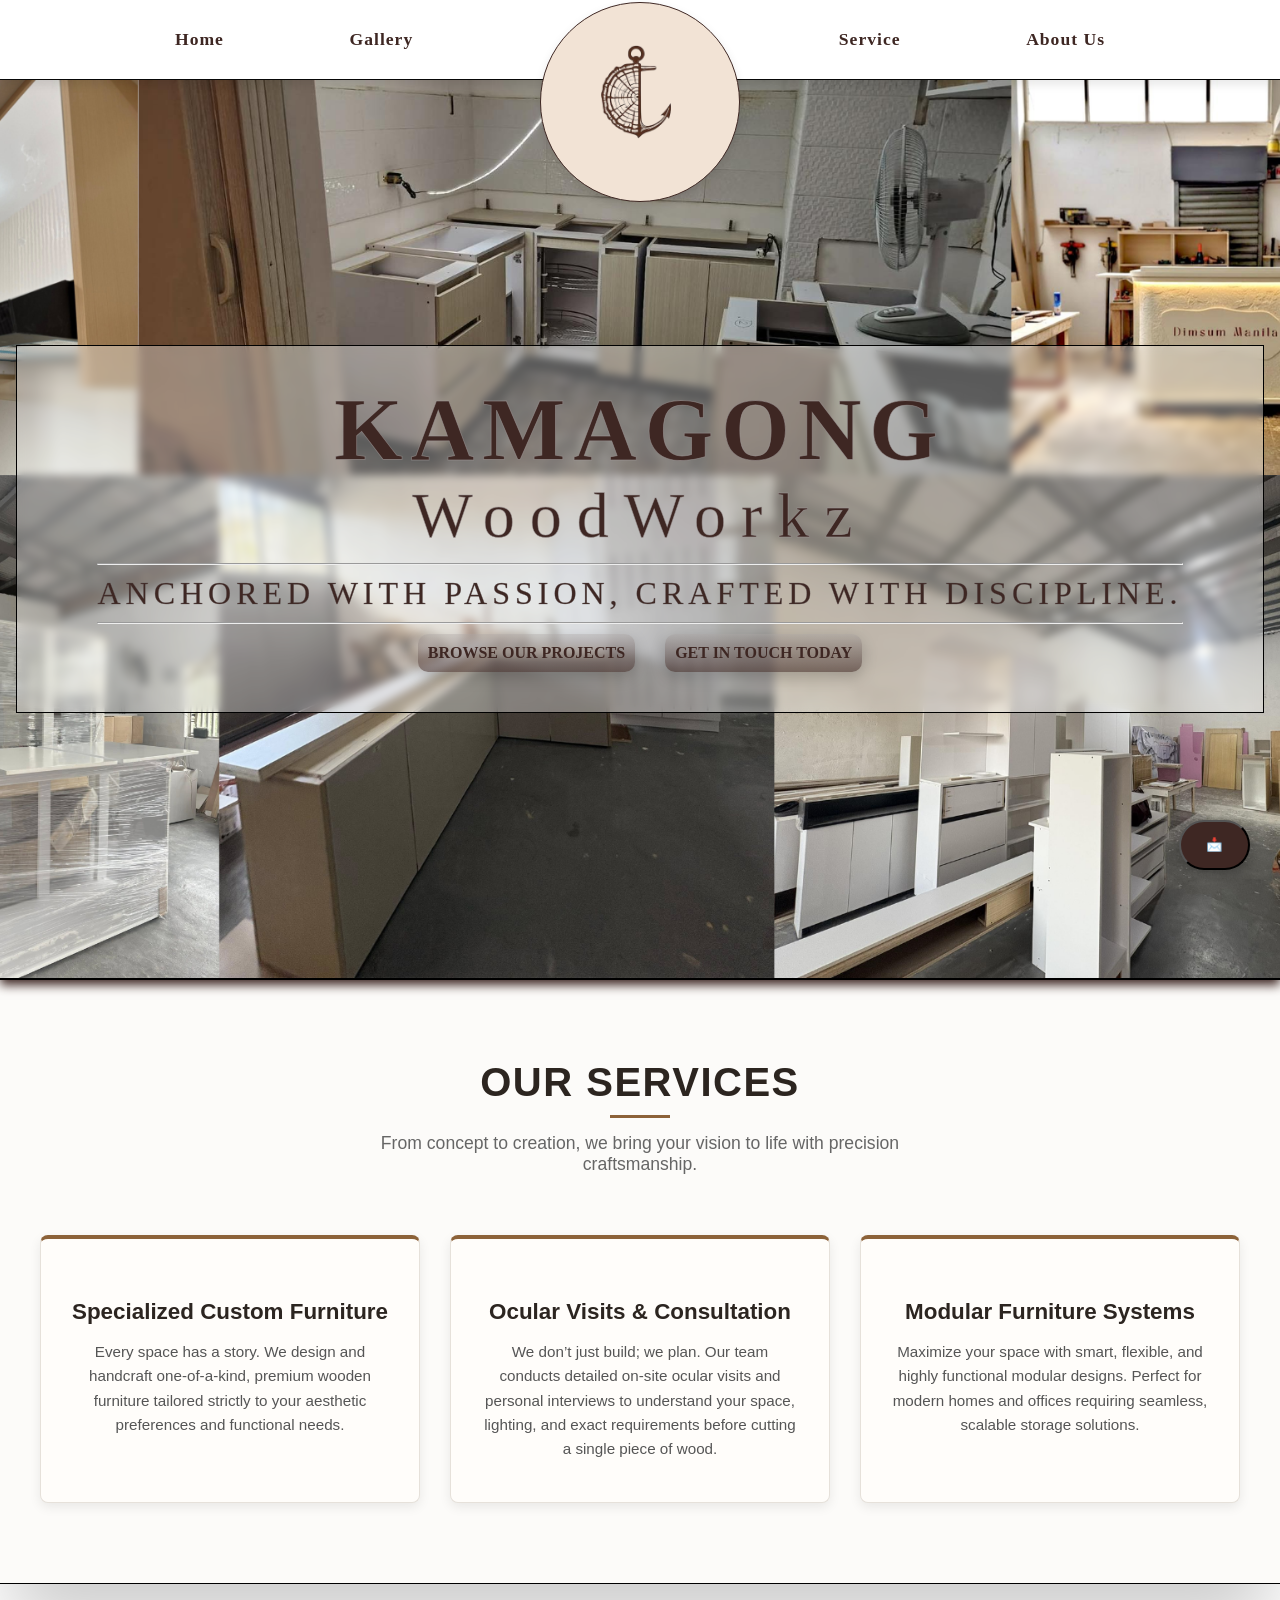
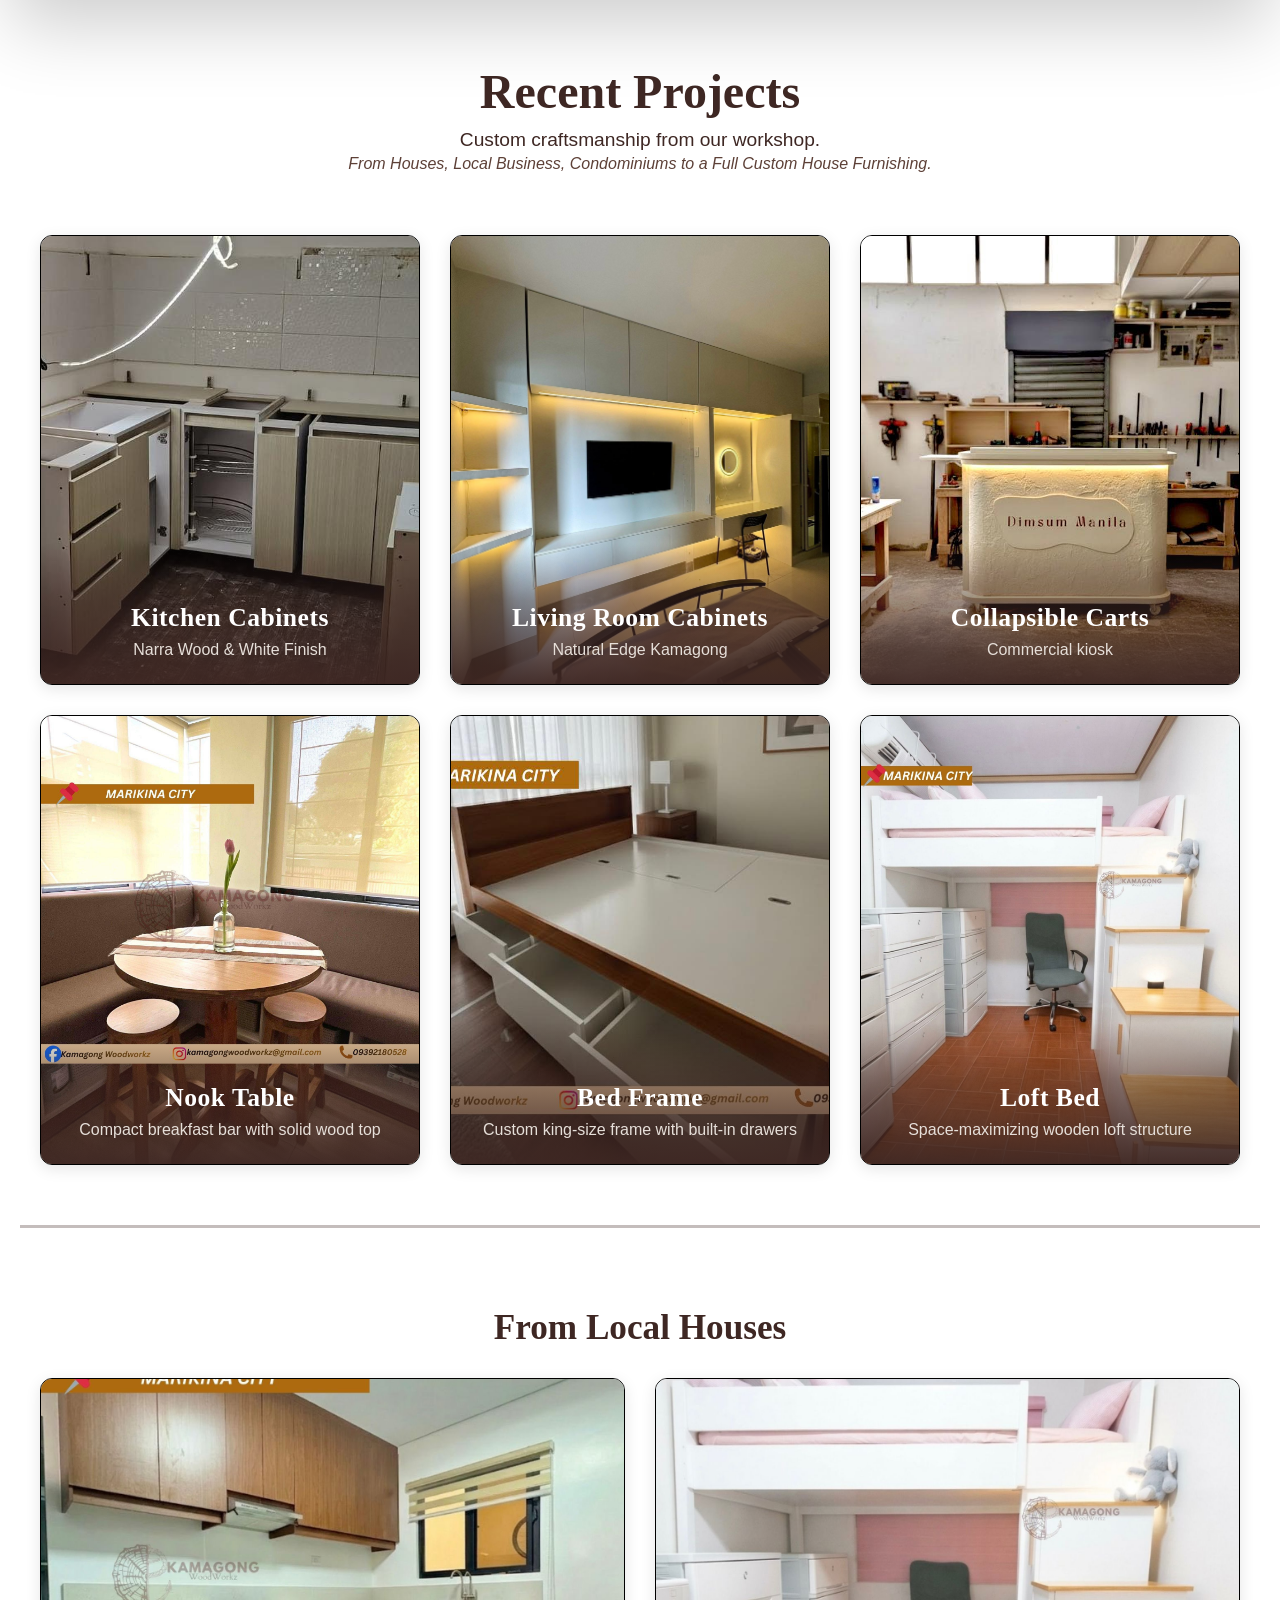
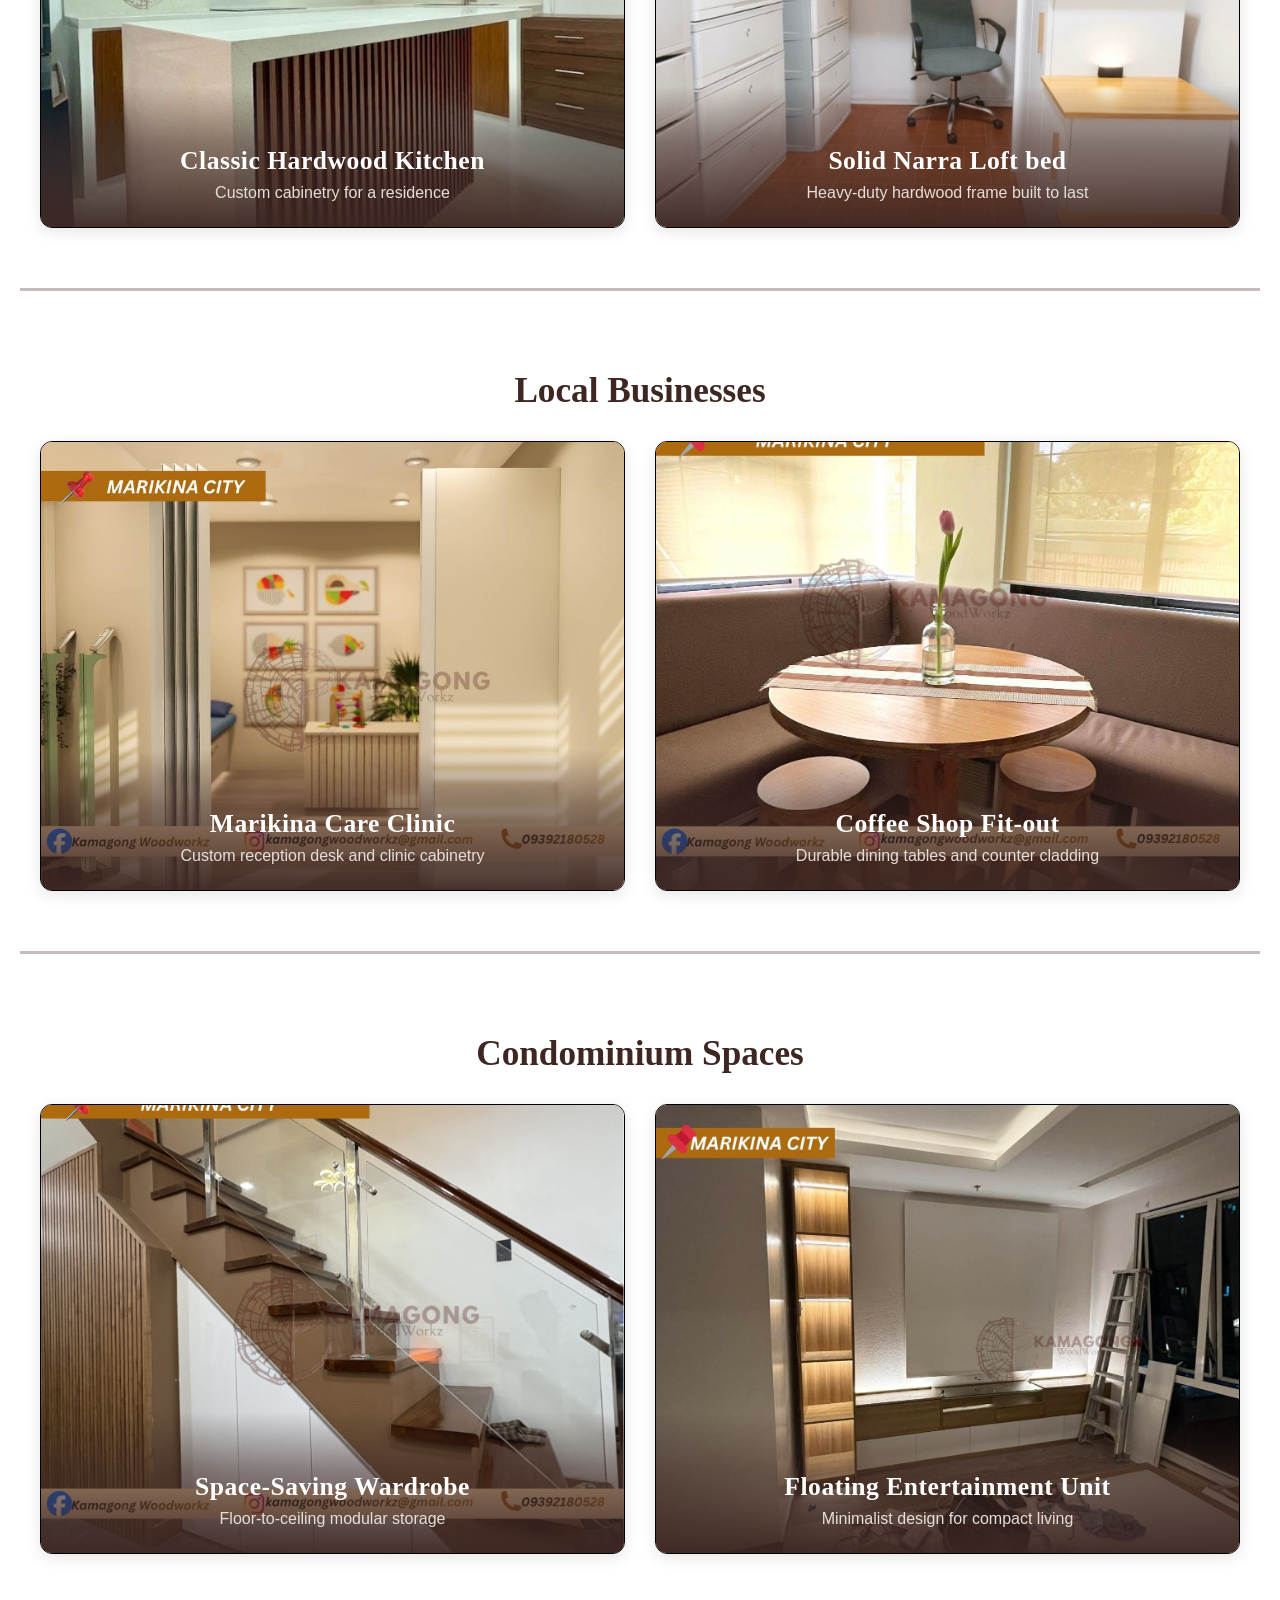
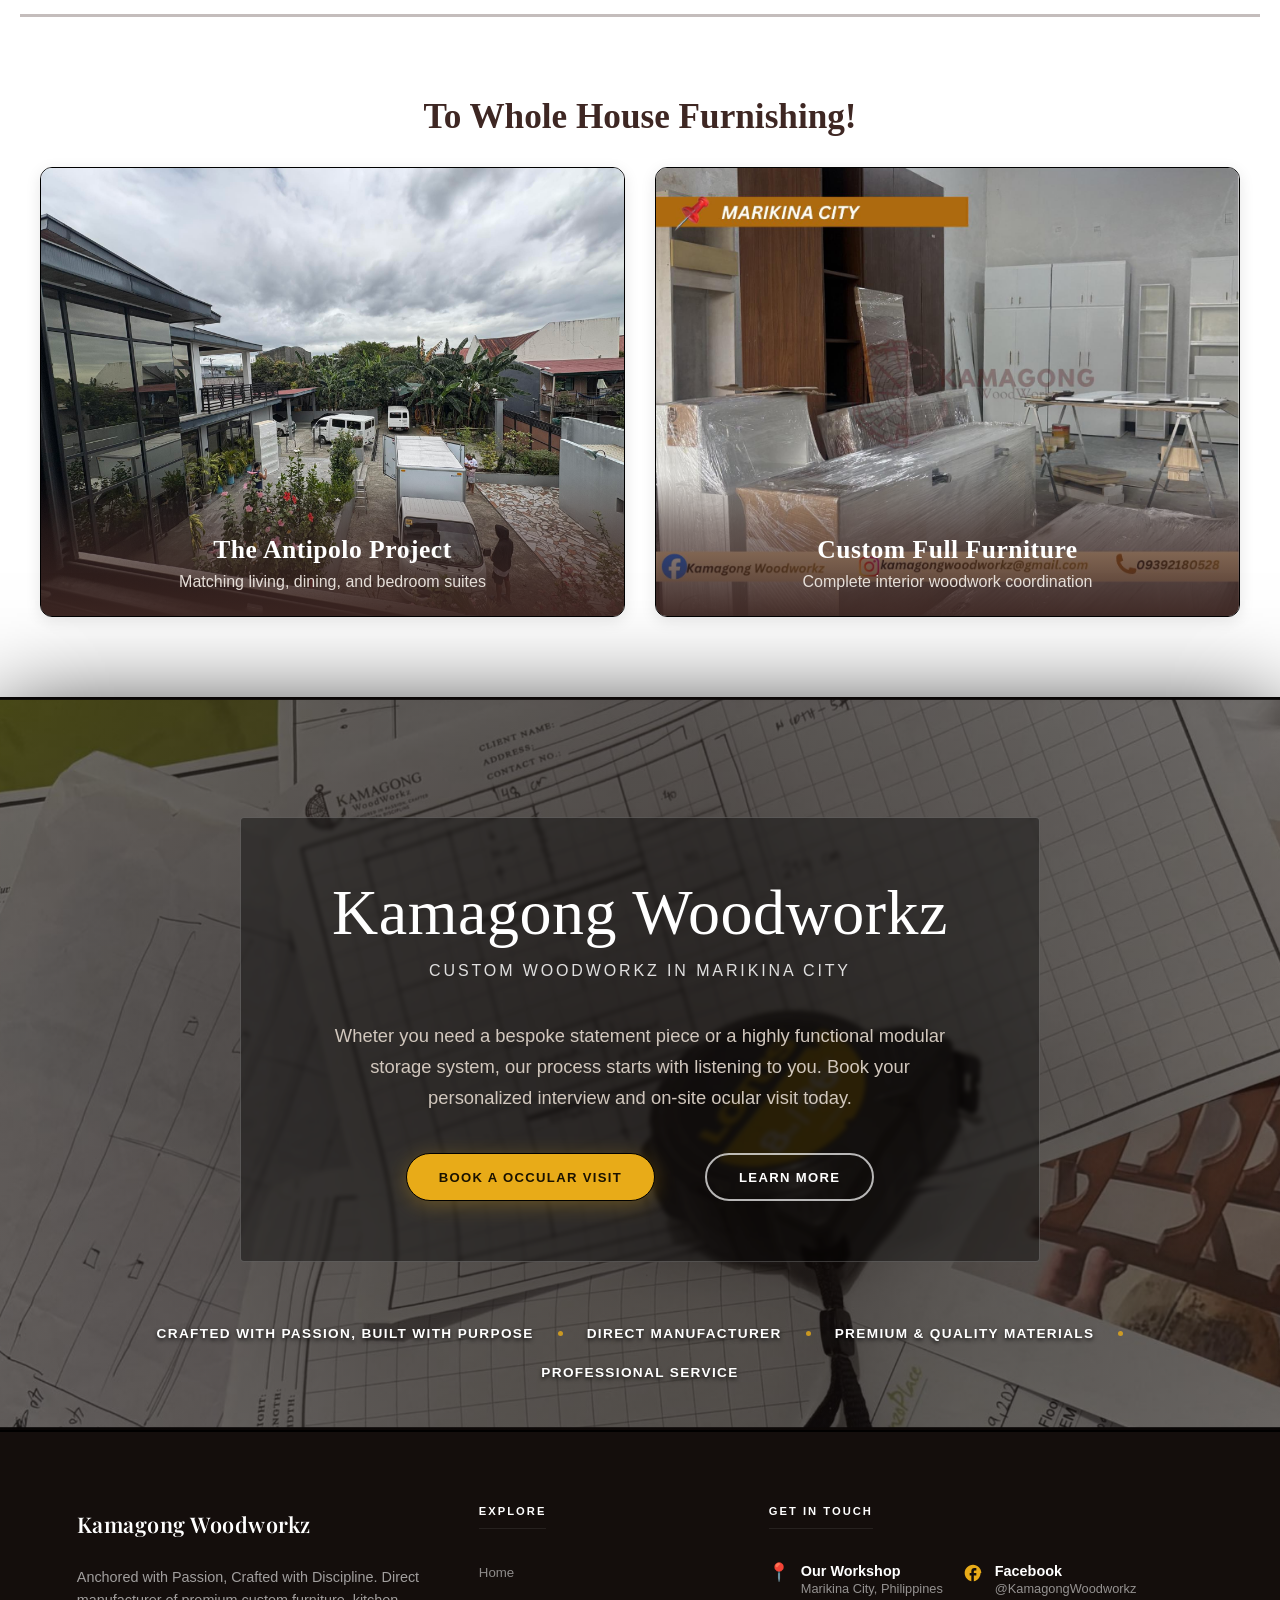
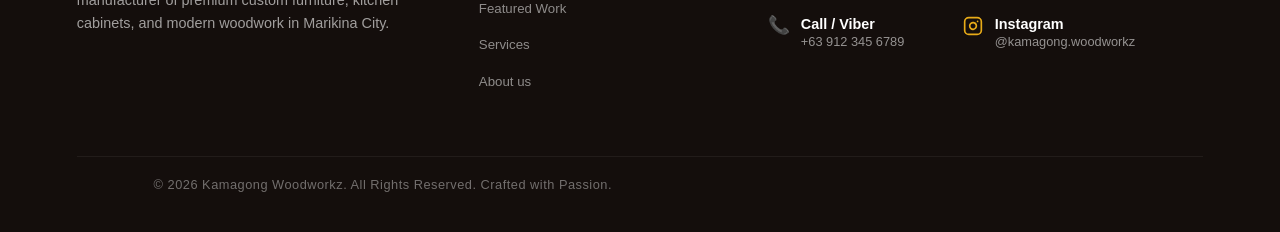
==== commit 34bd04c1: "75% 122" ====
--- a/index.html
+++ b/index.html
@@ -53,6 +53,46 @@
         </div>
     </section>
 
+
+<section class="services-section">
+  <div class="services-container">
+    
+    <div class="services-header">
+      <h2>Our Services</h2>
+      <p>From concept to creation, we bring your vision to life with precision craftsmanship.</p>
+    </div>
+
+    <div class="services-grid">
+      
+      <div class="service-card highlighted-card">
+        <div class="service-icon">
+          <i class="fas fa-hammer"></i> 
+        </div>
+        <h3>Specialized Custom Furniture</h3>
+        <p>Every space has a story. We design and handcraft one-of-a-kind, premium wooden furniture tailored strictly to your aesthetic preferences and functional needs.</p>
+      </div>
+
+      <div class="service-card highlighted-card">
+        <div class="service-icon">
+          <i class="fas fa-compass"></i>
+        </div>
+        <h3>Ocular Visits & Consultation</h3>
+        <p>We don’t just build; we plan. Our team conducts detailed on-site ocular visits and personal interviews to understand your space, lighting, and exact requirements before cutting a single piece of wood.</p>
+      </div>
+
+      <div class="service-card highlighted-card">
+        <div class="service-icon">
+          <i class="fas fa-th-large"></i>
+        </div>
+        <h3>Modular Furniture Systems</h3>
+        <p>Maximize your space with smart, flexible, and highly functional modular designs. Perfect for modern homes and offices requiring seamless, scalable storage solutions.</p>
+      </div>
+
+    </div>
+  </div>
+</section>
+
+
     <section id="recent-projects" class="gallery-section">
         <div class="gallery-header">
             <h2>Recent Projects</h2>
@@ -186,8 +226,9 @@
         <div class="cta-inner">
             <h2 class="cta-heading">Kamagong Woodworkz</h2>
             <p class="cta-sub">Custom Woodworkz in Marikina City</p>
+            <p class="cta-subb">Wheter you need a bespoke statement piece or a highly functional modular storage system, our process starts with listening to you. Book your personalized interview and on-site ocular visit today. </p>
             <div class="cta-buttons">
-                <a href="KamagongService.html" class="cta-btn cta-btn--primary">Inquire Now</a>
+                <a href="KamagongService.html" class="cta-btn cta-btn--primary">Book a Occular visit</a>
                 <a href="KamagongAboutUs.html" class="cta-btn cta-btn--secondary">Learn More</a>
             </div>
         </div>
--- a/KamagongHome.css
+++ b/KamagongHome.css
@@ -333,7 +333,9 @@
     overflow: hidden;
     height: 450px; 
     box-shadow: 0 4px 15px rgba(0, 0, 0, 0.1); 
-    cursor: pointer;
+    cursor: default;
+    border: 1px solid #000000;
+
 }
 
 /* The Image */
@@ -392,8 +394,123 @@
     margin: 60px auto; 
 }
 
-
-
+/* Services Section Base Styling */
+.services-section {
+  padding: 80px 20px;
+  background-color: #fcfbf9; /* Clean, slightly warm off-white */
+  font-family: 'Segoe UI', Tahoma, Geneva, Verdana, sans-serif;
+  box-shadow: 0 50px 70px -10px rgba(0, 0, 0, 0.2);
+  z-index: 1;
+  position: relative;
+  border-bottom: 1px solid #000000;
+}
+
+.services-container {
+  max-width: 1200px;
+  margin: 0 auto;
+}
+
+/* Header Styling */
+.services-header {
+  text-align: center;
+  margin-bottom: 60px;
+}
+
+.services-header h2 {
+  font-size: 2.5rem;
+  color: #2c2520; /* Deep, rich woody charcoal */
+  text-transform: uppercase;
+  letter-spacing: 1.5px;
+  margin-bottom: 15px;
+  position: relative;
+}
+
+.services-header h2::after {
+  content: '';
+  display: block;
+  width: 60px;
+  height: 3px;
+  background-color: #8c6239; /* Warm wood/bronze accent tone */
+  margin: 10px auto 0;
+}
+
+.services-header p {
+  font-size: 1.1rem;
+  color: #666;
+  max-width: 60px;
+  margin: 0 auto;
+  max-width: 600px;
+ 
+}
+
+/* Services Grid Layout */
+.services-grid {
+  display: grid;
+  grid-template-columns: repeat(auto-fit, minmax(300px, 1fr));
+  gap: 30px;
+  align-items: stretch;
+}
+
+/* Individual Service Cards */
+.service-card {
+  background: #ffffff;
+  padding: 40px 30px;
+  border-radius: 8px;
+  border: 1px solid #e6e1da;
+  box-shadow: 0 4px 12px rgba(0, 0, 0, 0.08);
+  transition: transform 0.3s ease, box-shadow 0.3s ease;
+  display: flex;
+  flex-direction: column;
+  text-align: center;
+  
+}
+
+/* Hover Effect for Cards */
+.service-card:hover {
+  transform: translateY(-5px);
+  box-shadow: 0 12px 24px rgba(0, 0, 0, 0.12);
+}
+
+/* Highlighted middle card (Ocular visit/Consultation) to break monotony */
+.service-card.highlighted-card {
+  border-top: 4px solid #8c6239;
+  background-color: #fffdfa;
+}
+
+/* Icons styling */
+.service-icon {
+  font-size: 2.5rem;
+  color: #8c6239;
+  margin-bottom: 20px;
+}
+
+.service-card h3 {
+  font-size: 1.4rem;
+  color: #2c2520;
+  margin-bottom: 15px;
+  font-weight: 600;
+}
+
+.service-card p {
+  font-size: 0.95rem;
+  color: #555;
+  line-height: 1.6;
+}
+
+/* Responsive adjustments */
+@media (max-width: 768px) {
+  .services-section {
+    padding: 50px 15px;
+  }
+  
+  .services-header h2 {
+    font-size: 2rem;
+  }
+  
+  .services-grid {
+    grid-template-columns: 1fr; /* Force single column on smaller mobile screens */
+  }
+}
 
 
 /* Mobile Responsiveness */
--- a/cta.css
+++ b/cta.css
@@ -1,5 +1,5 @@
 .cta-section {
-    min-height: 80vh; 
+    min-height: 60vh; 
     width: 100%;
     padding: 120px 6vw;
     background: url('photos/cta-backround.png') no-repeat center center/cover;
@@ -60,6 +60,15 @@
     color: rgba(255, 255, 255, 0.85);
     text-transform: uppercase;
     margin: 0 0 2.5rem;
+}
+
+.cta-subb {
+    font-family: 'Segoe UI', sans-serif;
+    font-size: 1.15rem;
+    color: #d1c7bd;
+    line-height: 1.7;
+    max-width: 680px;
+    margin: 0 auto 40px auto;
 }
 
 .cta-buttons {
--- a/footer.css
+++ b/footer.css
@@ -1,4 +1,4 @@
-/* --- Master Footer Styles --- */
+
 .main-footer {
     background-color: #140e0c;
     color: rgba(255, 255, 255, 0.75);
--- a/navbarnew.css
+++ b/navbarnew.css
@@ -222,8 +222,8 @@
         left: 50%;
         transform: translateX(-50%);
         top: 10px;      /* Floats it nicely above the header line */
-        width: 125px;    /* INCREASED from 95px */
-        height: 125px;   /* INCREASED from 95px */
+        width: 135px;    /* INCREASED from 95px */
+        height: 135px;   /* INCREASED from 95px */
         z-index: 1005;   /* Ensures it stays strictly ON TOP of the dropdown */
     }
 
